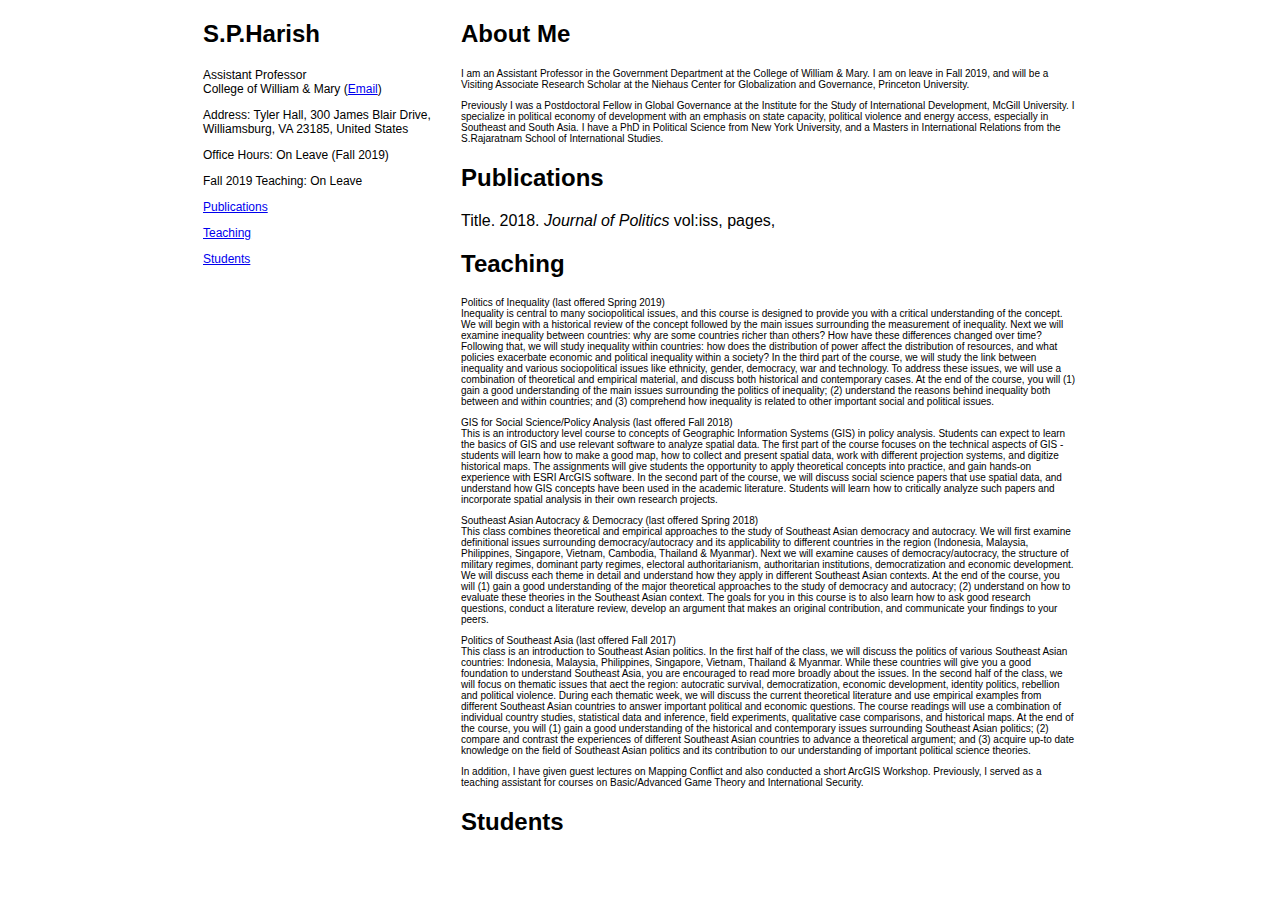
==== index.html @ 28e20491 "Update index.html" ====
<!DOCTYPE html> <html>
	<frameset cols="15%,20%,50%,15%">
	<frame noresize src="dummy1.html" frameborder="0">	
	<frame noresize src="toc.html" frameborder="0" name="toc"> 
	<frame noresize src="mainbody.html" frameborder="0" name="mainbody"> 
	<frame noresize src="dummy2.html" frameborder="0">
	</frameset> 
</html>
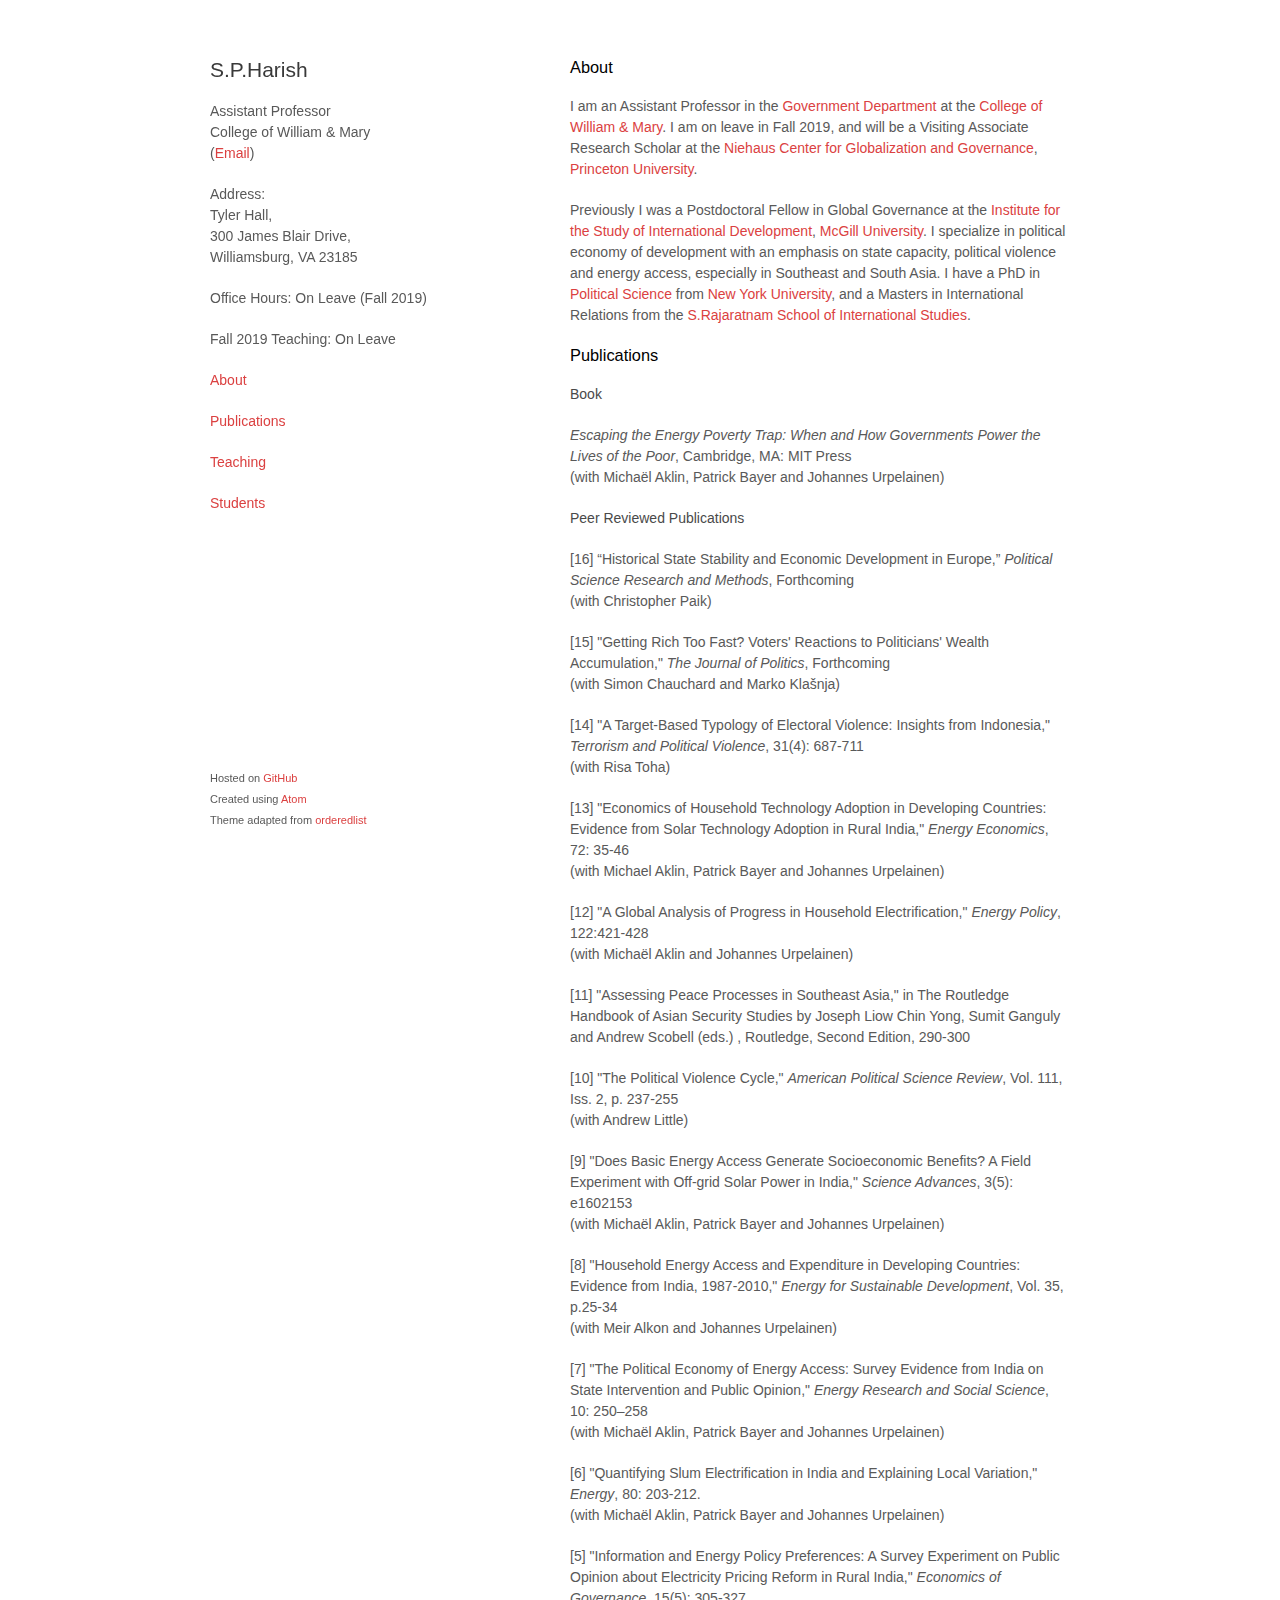
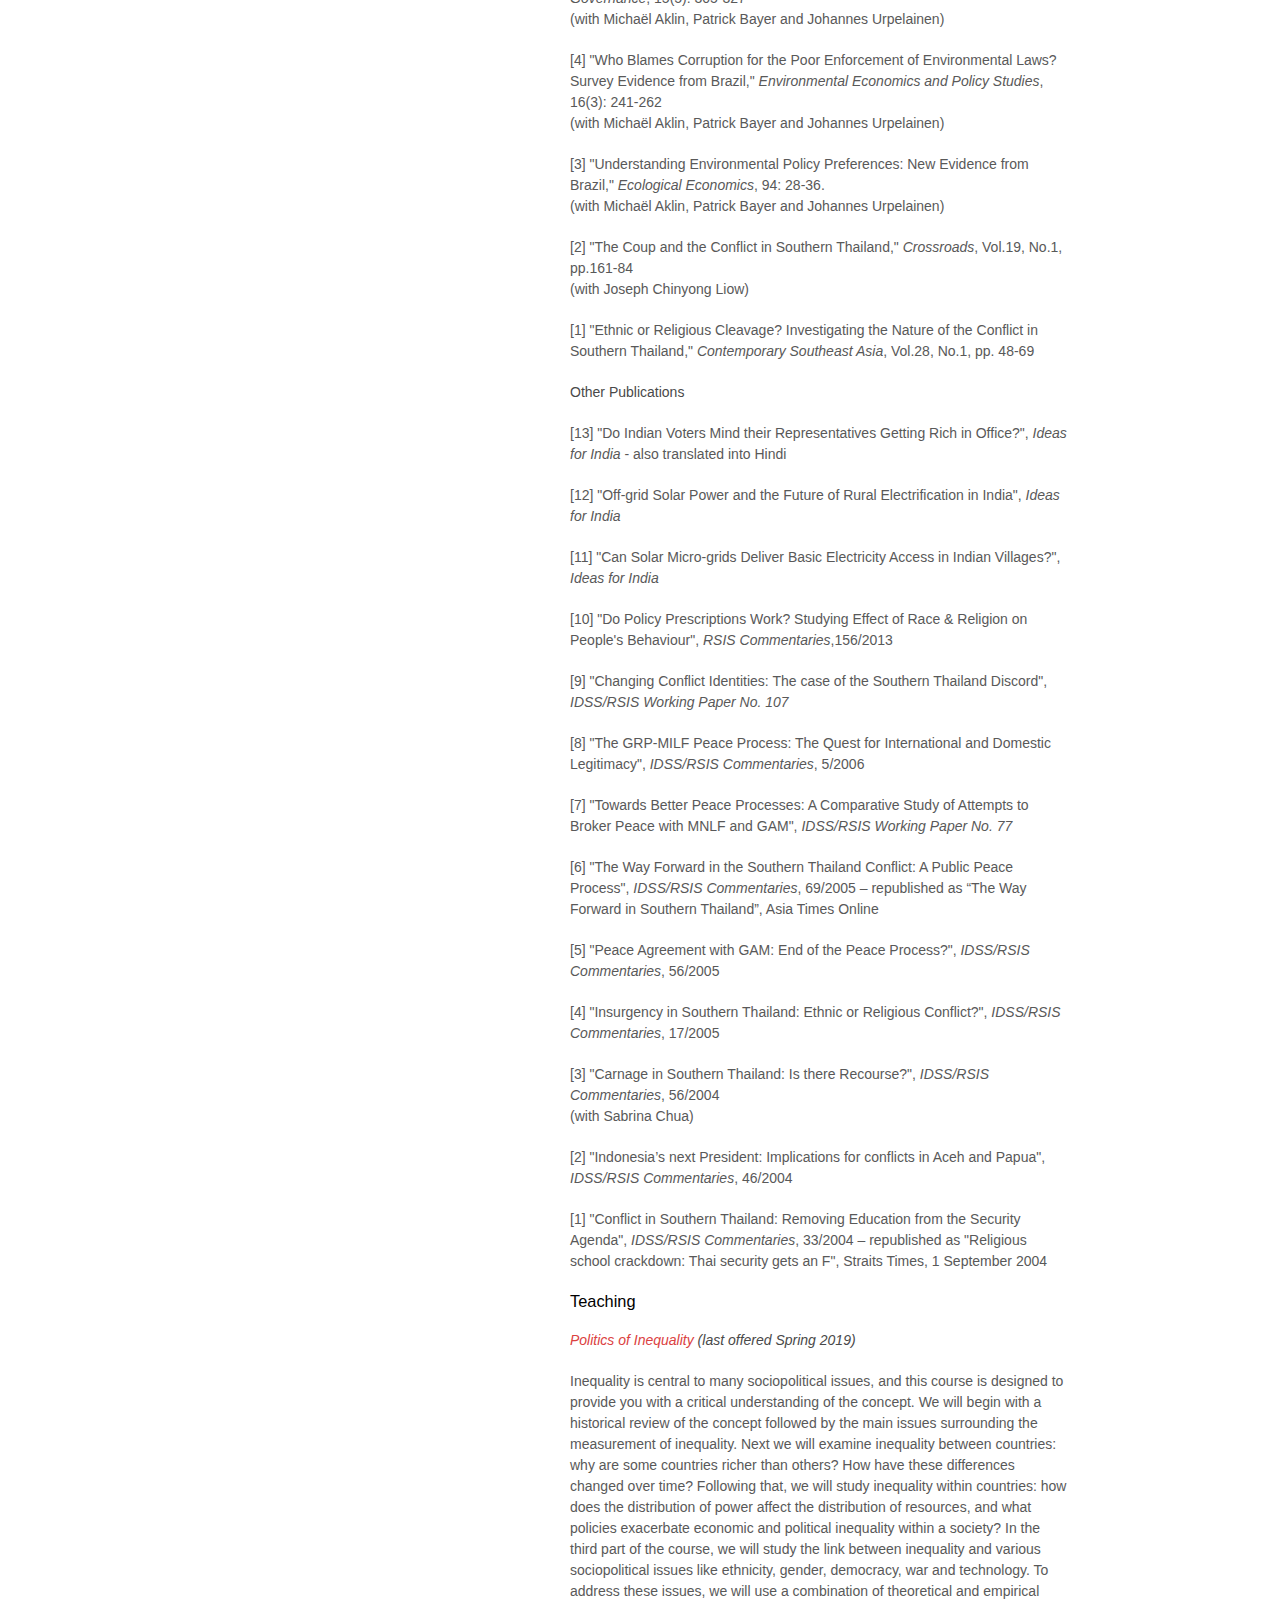
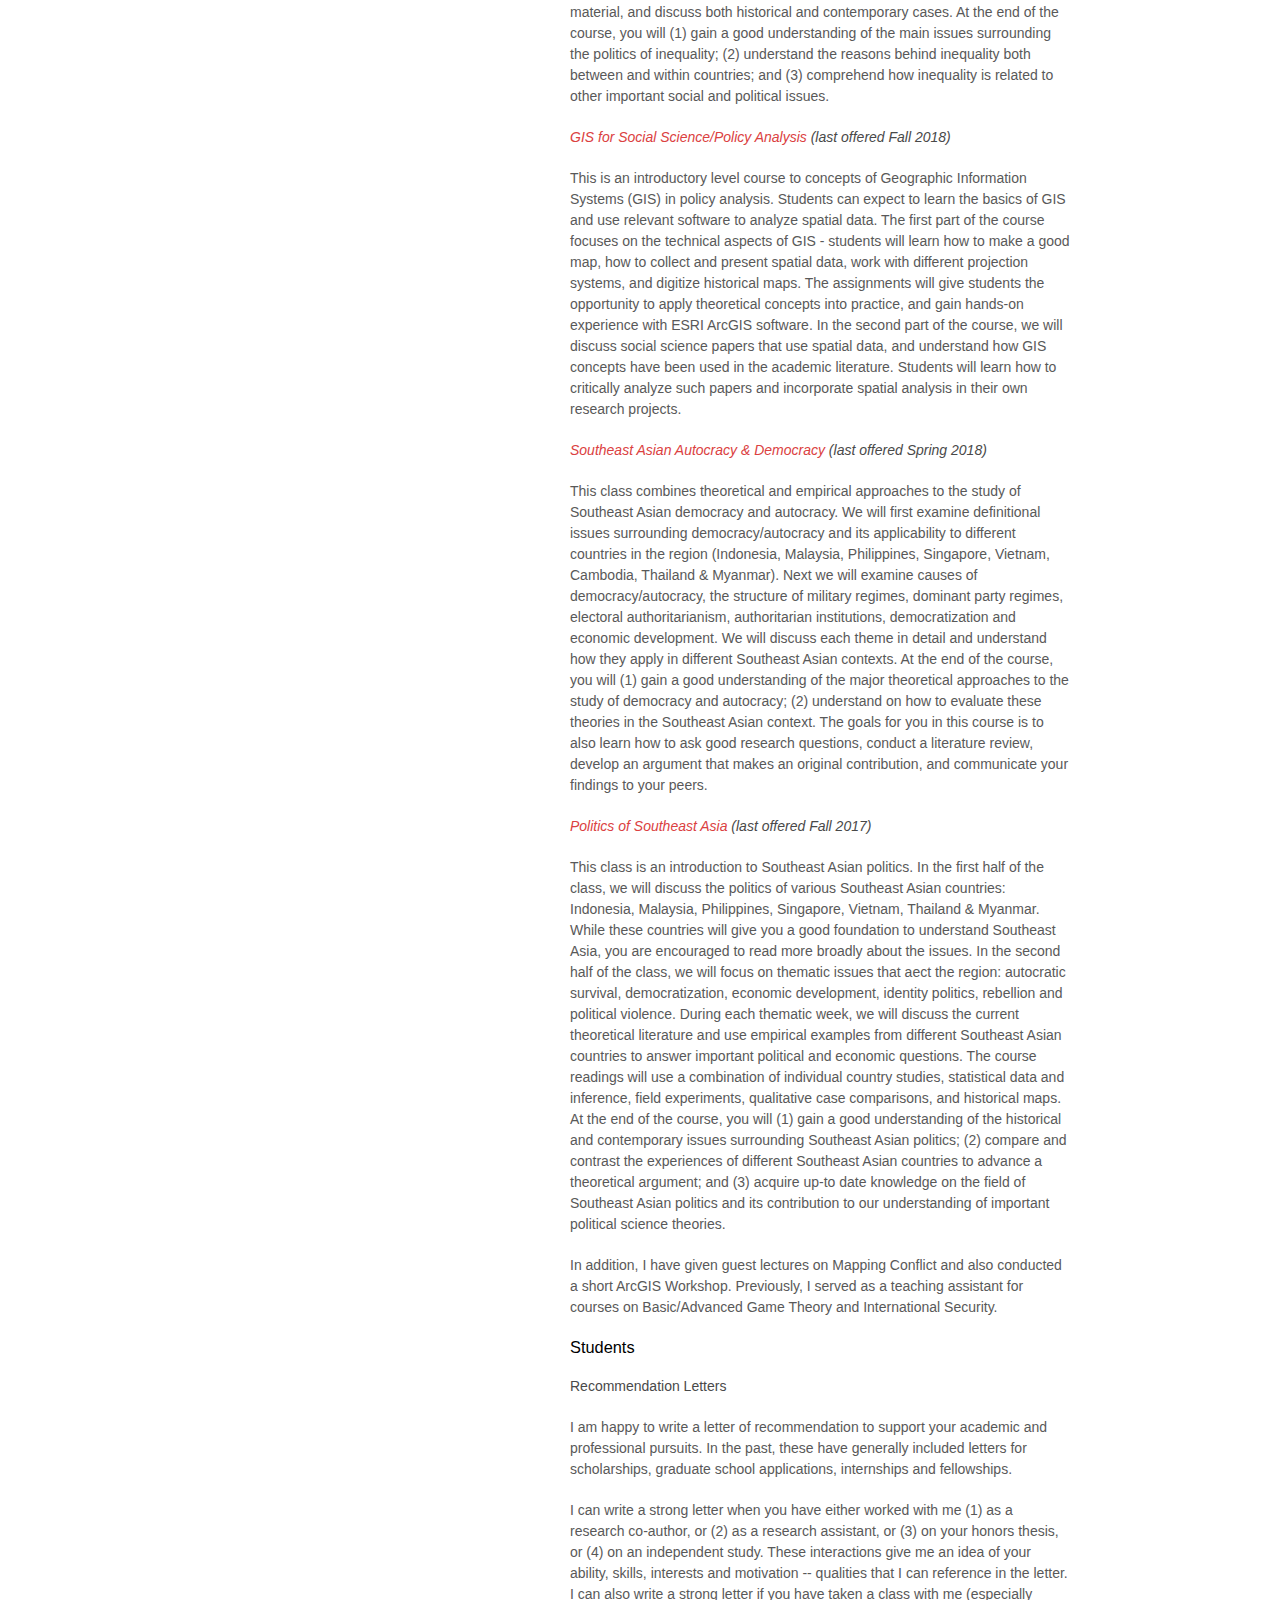
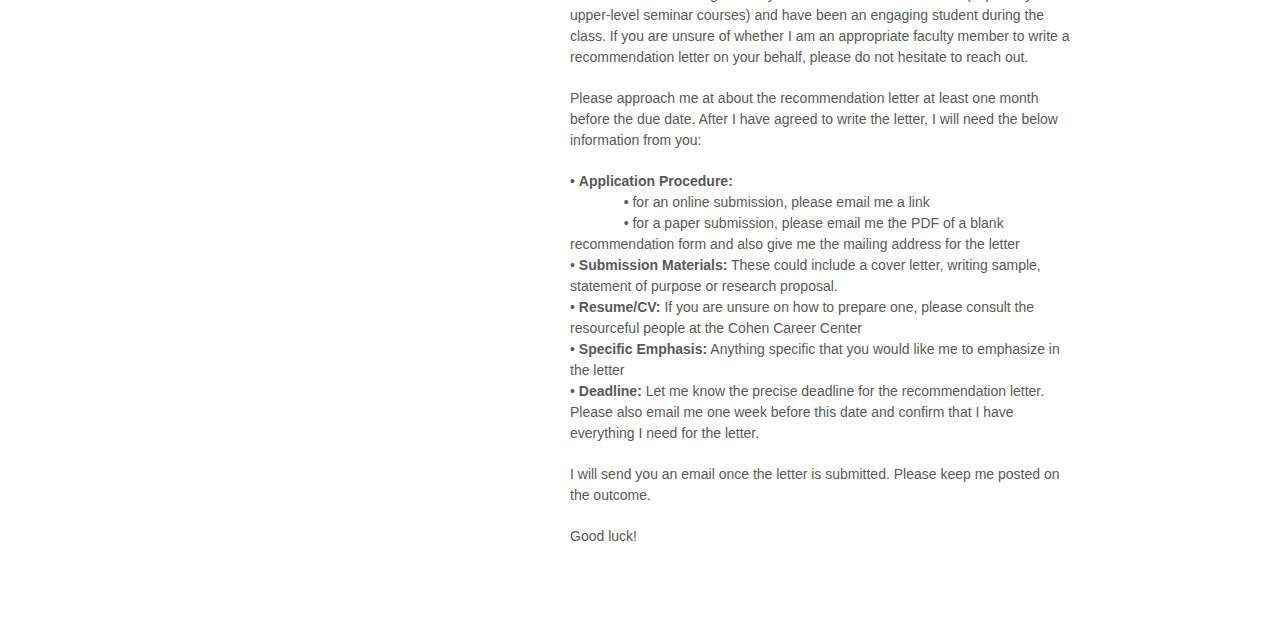
==== commit c20acfe2: "new theme" ====
--- a/index.html
+++ b/index.html
@@ -1,8 +1,272 @@
-<!DOCTYPE html> <html>
-	<frameset cols="15%,20%,50%,15%">
-	<frame noresize src="dummy1.html" frameborder="0">	
-	<frame noresize src="toc.html" frameborder="0" name="toc"> 
-	<frame noresize src="mainbody.html" frameborder="0" name="mainbody"> 
-	<frame noresize src="dummy2.html" frameborder="0">
-	</frameset> 
+<!DOCTYPE html>
+<html>
+
+<head>
+  <meta charset="utf-8">
+  <meta http-equiv="X-UA-Compatible" content="chrome=1">
+
+  <link rel="stylesheet" href="stylesheets/styles.css">
+  <link rel="stylesheet" href="stylesheets/pygment_trac.css">
+  <meta name="viewport" content="width=device-width">
+
+  <title>S.P.Harish | Assistant Professor, Government, College of William & Mary</title>
+
+<!-- Global site tag (gtag.js) - Google Analytics -->
+<script async src="https://www.googletagmanager.com/gtag/js?id=UA-66926853-2"></script>
+<script>
+  window.dataLayer = window.dataLayer || [];
+  function gtag(){dataLayer.push(arguments);}
+  gtag('js', new Date());
+
+  gtag('config', 'UA-66926853-2');
+</script>
+
+</head>
+
+<body>
+  <div class="wrapper">
+
+    <header>
+      <h2>S.P.Harish</h2>
+
+      <p>Assistant Professor <br>
+        College of William & Mary <br>
+        (<a href = "mailto:harishsp@gmail.com" class = "inline">Email</a>)
+      </p>
+
+      <p> Address: <br>
+      	Tyler Hall, <br>
+      	300 James Blair Drive, <br>
+      	Williamsburg, VA 23185 </p>
+      <p>Office Hours: On Leave (Fall 2019) </p>
+      <p> Fall 2019 Teaching: On Leave </p>
+
+      <p> <a href="#about"> About </a> </p>
+      <p> <a href="#pubs"> Publications</a> </p>
+      <p> <a href="#teaching"> Teaching</a> </p>
+      <p> <a href="#students"> Students</a> </p>
+
+    </header>
+
+
+  <section>
+    <h3><a id = "about" style="color:black">About</a></h3>
+
+    <p> I am an Assistant Professor in the <a href="https://www.wm.edu/as/government/index.php">Government Department</a> at the <a href="https://www.wm.edu/">College of William & Mary</a>. I am on leave in Fall 2019, and will be a Visiting Associate Research Scholar at the <a href="https://niehaus.princeton.edu/">Niehaus Center for Globalization and Governance</a>, <a href="https://www.princeton.edu/">Princeton University</a>.
+    </p>
+
+    <p> Previously I was a Postdoctoral Fellow in Global Governance at the <a href="https://www.mcgill.ca/isid/">Institute for the Study of International Development</a>, <a href="https://mcgill.ca/">McGill University</a>. I specialize in political economy of development with an emphasis on state capacity, political violence and energy access, especially in Southeast and South Asia. I have a PhD in <a href="http://as.nyu.edu/politics.html">Political Science</a> from <a href="http://www.nyu.edu/">New York University</a>, and a Masters in International Relations from the <a href="https://www.rsis.edu.sg/">S.Rajaratnam School of International Studies</a>.
+    </p>
+
+
+  <h3><a id = "pubs" style="color:black">Publications</a></h3>
+
+  <h4>Book</h4>
+
+  <p>
+  <i>Escaping the Energy Poverty Trap: When and How Governments Power the Lives of the Poor</i>, Cambridge, MA: MIT Press <br>
+  (with Michaël Aklin, Patrick Bayer and Johannes Urpelainen)
+  </p>
+
+  <h4>Peer Reviewed Publications</h4>
+
+  <p>
+  [16] “Historical State Stability and Economic Development in Europe,” <i>Political Science Research and Methods</i>, Forthcoming <br>
+  (with Christopher Paik)
+  </p>
+  <p>
+  [15] "Getting Rich Too Fast? Voters' Reactions to Politicians' Wealth Accumulation," <i>The Journal of Politics</i>, Forthcoming <br>
+  (with Simon Chauchard and Marko Klašnja)
+  </p>
+  <p>
+  [14] "A Target-Based Typology of Electoral Violence: Insights from Indonesia," <i>Terrorism and Political Violence</i>, 31(4): 687-711 <br>
+  (with Risa Toha)
+  </p>
+  <p>
+  [13] "Economics of Household Technology Adoption in Developing Countries: Evidence from Solar Technology Adoption in Rural India," <i>Energy Economics</i>, 72: 35-46 <br>
+  (with Michael Aklin, Patrick Bayer and Johannes Urpelainen)
+  </p>
+  <p>
+  [12] "A Global Analysis of Progress in Household Electrification," <i>Energy Policy</i>, 122:421-428 <br>
+  (with Michaël Aklin and Johannes Urpelainen)
+  </p>
+  <p>
+  [11] "Assessing Peace Processes in Southeast Asia," in The Routledge Handbook of Asian Security Studies by Joseph Liow Chin Yong, Sumit Ganguly and Andrew Scobell (eds.) , Routledge, Second Edition, 290-300
+  </p>
+  <p>
+  [10] "The Political Violence Cycle," <i>American Political Science Review</i>, Vol. 111, Iss. 2, p. 237-255 <br>
+  (with Andrew Little)
+  </p>
+  <p>
+  [9] "Does Basic Energy Access Generate Socioeconomic Benefits? A Field Experiment with Off-grid Solar Power in India," <i>Science Advances</i>, 3(5): e1602153 <br>
+  (with Michaël Aklin, Patrick Bayer and Johannes Urpelainen)
+  </p>
+  <p>
+  [8] "Household Energy Access and Expenditure in Developing Countries: Evidence from India, 1987-2010," <i>Energy for Sustainable Development</i>, Vol. 35,  p.25-34 <br>
+  (with Meir Alkon and Johannes Urpelainen)
+  </p>
+  <p>
+  [7] "The Political Economy of Energy Access: Survey Evidence from India on State Intervention and Public Opinion," <i>Energy Research and Social Science</i>, 10: 250–258 <br>
+  (with Michaël Aklin, Patrick Bayer and Johannes Urpelainen)
+  </p>
+  <p>
+  [6] "Quantifying Slum Electrification in India and Explaining Local Variation," <i>Energy</i>, 80: 203-212. <br>
+  (with Michaël Aklin, Patrick Bayer and Johannes Urpelainen)
+  </p>
+  <p>
+  [5] "Information and Energy Policy Preferences: A Survey Experiment on Public Opinion about Electricity Pricing Reform in Rural India," <i>Economics of Governance</i>, 15(5): 305-327 <br>
+  (with Michaël Aklin, Patrick Bayer and Johannes Urpelainen)
+  </p>
+  <p>
+  [4] "Who Blames Corruption for the Poor Enforcement of Environmental Laws? Survey Evidence from Brazil," <i>Environmental Economics and Policy Studies</i>, 16(3): 241-262 <br>
+  (with Michaël Aklin, Patrick Bayer and Johannes Urpelainen)
+  </p>
+  <p>
+  [3] "Understanding Environmental Policy Preferences: New Evidence from Brazil," <i>Ecological Economics</i>, 94: 28-36. <br>
+  (with Michaël Aklin, Patrick Bayer and Johannes Urpelainen)
+  </p>
+  <p>
+  [2] "The Coup and the Conflict in Southern Thailand," <i>Crossroads</i>, Vol.19, No.1, pp.161-84 <br>
+  (with Joseph Chinyong Liow)
+  </p>
+  <p>
+  [1] "Ethnic or Religious Cleavage? Investigating the Nature of the Conflict in Southern Thailand," <i>Contemporary Southeast Asia</i>, Vol.28, No.1, pp. 48-69
+  </p>
+
+  <h4>Other Publications</h4>
+  <p>
+  [13] "Do Indian Voters Mind their Representatives Getting Rich in Office?", <i>Ideas for India</i> - also translated into Hindi
+  </p>
+  <p>
+  [12] "Off-grid Solar Power and the Future of Rural Electrification in India", <i>Ideas for India</i>
+  </p>
+  <p>
+  [11] "Can Solar Micro-grids Deliver Basic Electricity Access in Indian Villages?", <i>Ideas for India</i>
+  </p>
+  <p>
+  [10] "Do Policy Prescriptions Work? Studying Effect of Race & Religion on People's Behaviour", <i>RSIS Commentaries</i>,156/2013
+  </p>
+  <p>
+  [9] "Changing Conflict Identities: The case of the Southern Thailand Discord", <i>IDSS/RSIS Working Paper No. 107</i>
+  </p>
+  <p>
+  [8] "The GRP-MILF Peace Process: The Quest for International and Domestic Legitimacy", <i>IDSS/RSIS Commentaries</i>, 5/2006
+  </p>
+  <p>
+  [7] "Towards Better Peace Processes: A Comparative Study of Attempts to Broker Peace with MNLF and GAM", <i>IDSS/RSIS Working Paper No. 77</i>
+  </p>
+  <p>
+  [6] "The Way Forward in the Southern Thailand Conflict: A Public Peace Process", <i>IDSS/RSIS Commentaries</i>, 69/2005 – republished as “The Way Forward in Southern Thailand”, Asia Times Online
+  </p>
+  <p>
+  [5] "Peace Agreement with GAM: End of the Peace Process?", <i>IDSS/RSIS Commentaries</i>, 56/2005
+  </p>
+  <p>
+  [4] "Insurgency in Southern Thailand: Ethnic or Religious Conflict?", <i>IDSS/RSIS Commentaries</i>, 17/2005
+  </p>
+  <p>
+  [3] "Carnage in Southern Thailand: Is there Recourse?", <i>IDSS/RSIS Commentaries</i>, 56/2004 <br>
+  (with Sabrina Chua)
+  </p>
+  <p>
+  [2] "Indonesia’s next President: Implications for conflicts in Aceh and Papua", <i>IDSS/RSIS Commentaries</i>, 46/2004
+  </p>
+  <p>
+  [1] "Conflict in Southern Thailand: Removing Education from the Security Agenda", <i>IDSS/RSIS Commentaries</i>, 33/2004 – republished as "Religious school crackdown: Thai security gets an F", Straits Times, 1 September 2004
+  </p>
+
+
+
+  <h3><a id = "teaching" style="color:black">Teaching</a></h3>
+
+
+  <h4>
+  <a href="syllabus/PoliticsofInequality_Spring2019Syllabus.pdf"><i>Politics of Inequality</a> (last offered Spring 2019)</i>
+  </h4>
+  <p>
+  Inequality is central to many sociopolitical issues, and this course is designed to provide you with a critical understanding of the concept. We will begin with a historical review of the concept followed by the main issues surrounding the measurement of inequality. Next we will examine inequality between countries: why are some countries richer than others? How have these differences changed over time? Following that, we will study inequality within countries: how does the distribution of power affect the distribution of resources, and what policies exacerbate economic and political inequality within a society? In the third part of the course, we will study the link between inequality and various sociopolitical issues like ethnicity, gender, democracy, war and technology. To address these issues, we will use a combination of theoretical and empirical material, and discuss both historical and contemporary cases. At the end of the course, you will (1) gain a good understanding of the main issues surrounding the politics of inequality; (2) understand the reasons behind inequality both between and within countries; and (3) comprehend how inequality is related to other important social and political issues.
+  </p>
+
+  <h4>
+  <a href = "syllabus/GISforSocialScience_Fall2018Syllabus.pdf"><i>GIS for Social Science/Policy Analysis</a> (last offered Fall 2018)</i>
+  </h4>
+  <p>
+  This is an introductory level course to concepts of Geographic Information Systems (GIS) in policy analysis. Students can expect to learn the basics of GIS and use relevant software to analyze spatial data. The first part of the course focuses on the technical aspects of GIS - students will learn how to make a good map, how to collect and present spatial data, work with different projection systems, and digitize historical maps. The assignments will give students the opportunity to apply theoretical concepts into practice, and gain hands-on experience with ESRI ArcGIS software. In the second part of the course, we will discuss social science papers that use spatial data, and understand how GIS concepts have been used in the academic literature. Students will learn how to critically analyze such papers and incorporate spatial analysis in their own research projects.
+  </p>
+
+  <h4>
+  <a href ="syllabus/SEAsianDemocracy_Spring2018Syllabus.pdf"><i>Southeast Asian Autocracy & Democracy</a> (last offered Spring 2018)</i>
+  </h4>
+  <p>
+  This class combines theoretical and empirical approaches to the study of Southeast Asian democracy and autocracy. We will first examine definitional issues surrounding democracy/autocracy and its applicability to different countries in the region (Indonesia, Malaysia, Philippines, Singapore, Vietnam, Cambodia, Thailand & Myanmar). Next we will examine causes of democracy/autocracy, the structure of military regimes, dominant party regimes, electoral authoritarianism, authoritarian institutions, democratization and economic development. We will discuss each theme in detail and understand how they apply in different Southeast Asian contexts. At the end of the course, you will (1) gain a good understanding of the major theoretical approaches to the study of democracy and autocracy; (2) understand on how to evaluate these theories in the Southeast Asian context. The goals for you in this course is to also learn how to ask good research questions, conduct a literature review, develop an argument that makes an original contribution, and communicate your findings to your peers.
+  </p>
+
+  <h4>
+  <a href ="syllabus/PoliticsOfSoutheastAsia_Fall2017Syllabus.pdf"><i>Politics of Southeast Asia</a> (last offered Fall 2017)</i>
+  </h4>
+  <p>
+  This class is an introduction to Southeast Asian politics. In the first half of the class, we will discuss the politics of various Southeast Asian countries: Indonesia, Malaysia, Philippines, Singapore, Vietnam, Thailand & Myanmar. While these countries will give you a good foundation to understand Southeast Asia, you are encouraged to read more broadly about the issues. In the second half of the class, we will focus on thematic issues that aect the region: autocratic survival, democratization, economic development, identity politics, rebellion and political violence. During each thematic week, we will discuss the current theoretical literature and use empirical examples from different Southeast Asian countries to answer important political and economic questions. The course readings will use a combination of individual country studies, statistical data and inference, field experiments, qualitative case comparisons, and historical maps. At the end of the course, you will (1) gain a good understanding of the historical and contemporary issues surrounding Southeast Asian politics; (2) compare and contrast the experiences of different Southeast Asian countries to advance a theoretical argument; and (3) acquire up-to date knowledge on the field of Southeast Asian politics and its contribution to our understanding of important political science theories.
+  </p>
+
+  <p>
+  In addition, I have given guest lectures on Mapping Conflict and also conducted a short ArcGIS Workshop. Previously, I served as a teaching assistant for courses on Basic/Advanced Game Theory and International Security.
+  </p>
+
+
+  <h3><a id = "students" style="color:black">Students</a></h3>
+
+  <h4>Recommendation Letters</h4>
+
+  <p>
+  I am happy to write a letter of recommendation to support your academic and professional pursuits. In the past, these have generally included letters for scholarships, graduate school applications, internships and fellowships.
+  </p>
+
+  <p>
+  I can write a strong letter when you have either worked with me (1) as a research co-author, or (2) as a research assistant, or (3) on your honors thesis, or (4) on an independent study. These interactions give me an idea of your ability, skills, interests and motivation -- qualities that I can reference in the letter. I can also write a strong letter if you have taken a class with me (especially upper-level seminar courses) and have been an engaging student during the class. If you are unsure of whether I am an appropriate faculty member to write a recommendation letter on your behalf, please do not hesitate to reach out.
+  </p>
+
+  <p>
+  Please approach me at about the recommendation letter at least one month before the due date. After I have agreed to write the letter, I will need the below information from you:
+  </p>
+
+  <p>
+  &bull; <b>Application Procedure:</b> <br />
+  &emsp; &emsp; &emsp; &bull; for an online submission, please email me a link <br />
+  &emsp; &emsp; &emsp; &bull; for a paper submission, please email me the PDF of a blank recommendation form and also give me the mailing address for the letter <br />
+
+  &bull; <b>Submission Materials:</b> These could include a cover letter, writing sample, statement of purpose or research proposal.<br />
+
+  &bull; <b>Resume/CV:</b> If you are unsure on how to prepare one, please consult the resourceful people at the Cohen Career Center<br />
+
+  &bull; <b>Specific Emphasis:</b> Anything specific that you would like me to emphasize in the letter<br />
+
+  &bull; <b>Deadline:</b> Let me know the precise deadline for the recommendation letter. Please also email me one week before this date and confirm that I have everything I need for the letter.<br />
+  </p>
+
+  <p>
+  I will send you an email once the letter is submitted. Please keep me posted on the outcome.
+  </p>
+  <p>
+  Good luck!
+  </p>
+
+  </section>
+
+  </section>
+    <footer>
+      <p>
+      <small>
+      Hosted on <a href ="https://github.com/">GitHub</a> <br>
+      Created using <a href="https://atom.io/">Atom</a> <br>
+      Theme adapted from <a href="https://github.com/orderedlist">orderedlist</a>
+    </small>
+    </p>
+    </footer>
+  </div>
+  <script src="javascripts/scale.fix.js"></script>
+</body>
 </html>
+
+
+
+</html>
--- a/stylesheets/styles.css
+++ b/stylesheets/styles.css
@@ -0,0 +1,270 @@
+body {
+  background-color: #fff;
+  padding:50px;
+  font: 14px/1.5 -apple-system, BlinkMacSystemFont, "Segoe UI", Roboto, Oxygen, Ubuntu, Cantarell, "Fira Sans", "Droid Sans", "Helvetica Neue", Arial, sans-serif, "Apple Color Emoji", "Segoe UI Emoji", "Segoe UI Symbol";
+  color:#595959;
+  font-weight:400;
+}
+
+h1, h2, h3, h4, h5, h6 {
+  color:#222;
+  margin:0 0 20px;
+}
+
+p, ul, ol, table, pre, dl {
+  margin:0 0 20px;
+}
+
+h1, h2, h3 {
+  line-height:1.1;
+}
+
+h1 {
+  font-size:28px;
+  font-weight: 500;
+}
+
+h2 {
+  color:#393939;
+  font-weight: 500;
+}
+
+h3, h4, h5, h6 {
+  color:#494949;
+  font-weight: 500;
+}
+
+a {
+  color:#DB4141;
+  text-decoration:none;
+}
+
+a:hover {
+  color:#069;
+}
+
+a small {
+  font-size:11px;
+  color:#777;
+  margin-top:-0.3em;
+  display:block;
+}
+
+a:hover small {
+  color:#777;
+}
+
+.wrapper {
+  width:860px;
+  margin:0 auto;
+}
+
+blockquote {
+  border-left:1px solid #e5e5e5;
+  margin:0;
+  padding:0 0 0 20px;
+  font-style:italic;
+}
+
+code, pre {
+  font-family:Monaco, Bitstream Vera Sans Mono, Lucida Console, Terminal, Consolas, Liberation Mono, DejaVu Sans Mono, Courier New, monospace;
+  color:#333;
+}
+
+pre {
+  padding:8px 15px;
+  background: #f8f8f8;
+  border-radius:5px;
+  border:1px solid #e5e5e5;
+  overflow-x: auto;
+}
+
+table {
+  width:100%;
+  border-collapse:collapse;
+}
+
+th, td {
+  text-align:left;
+  padding:5px 10px;
+  border-bottom:1px solid #e5e5e5;
+}
+
+dt {
+  color:#444;
+  font-weight:500;
+}
+
+th {
+  color:#444;
+}
+
+img {
+  max-width:100%;
+}
+
+header {
+  width:270px;
+  float:left;
+  position:fixed;
+  -webkit-font-smoothing:subpixel-antialiased;
+}
+
+header ul {
+  list-style:none;
+  height:40px;
+  padding:0;
+  background: #f4f4f4;
+  border-radius:5px;
+  border:1px solid #e0e0e0;
+  width:270px;
+}
+
+header li {
+  width:89px;
+  float:left;
+  border-right:1px solid #e0e0e0;
+  height:40px;
+}
+
+header li:first-child a {
+  border-radius:5px 0 0 5px;
+}
+
+header li:last-child a {
+  border-radius:0 5px 5px 0;
+}
+
+header ul a {
+  line-height:1;
+  font-size:11px;
+  color:#999;
+  display:block;
+  text-align:center;
+  padding-top:6px;
+  height:34px;
+}
+
+header ul a:hover {
+  color:#999;
+}
+
+header ul a:active {
+  background-color:#f0f0f0;
+}
+
+strong {
+  color:#222;
+  font-weight:500;
+}
+
+header ul li + li + li {
+  border-right:none;
+  width:89px;
+}
+
+header ul a strong {
+  font-size:14px;
+  display:block;
+  color:#222;
+}
+
+section {
+  width:500px;
+  float:right;
+  padding-bottom:50px;
+}
+
+small {
+  font-size:11px;
+}
+
+hr {
+  border:0;
+  background:#e5e5e5;
+  height:1px;
+  margin:0 0 20px;
+}
+
+footer {
+  width:270px;
+  float:left;
+  position:fixed;
+  bottom:50px;
+  -webkit-font-smoothing:subpixel-antialiased;
+}
+
+@media print, screen and (max-width: 960px) {
+
+  div.wrapper {
+    width:auto;
+    margin:0;
+  }
+
+  header, section, footer {
+    float:none;
+    position:static;
+    width:auto;
+  }
+
+  header {
+    padding-right:320px;
+  }
+
+  section {
+    border:1px solid #e5e5e5;
+    border-width:1px 0;
+    padding:20px 0;
+    margin:0 0 20px;
+  }
+
+  header a small {
+    display:inline;
+  }
+
+  header ul {
+    position:absolute;
+    right:50px;
+    top:52px;
+  }
+}
+
+@media print, screen and (max-width: 720px) {
+  body {
+    word-wrap:break-word;
+  }
+
+  header {
+    padding:0;
+  }
+
+  header ul, header p.view {
+    position:static;
+  }
+
+  pre, code {
+    word-wrap:normal;
+  }
+}
+
+@media print, screen and (max-width: 480px) {
+  body {
+    padding:15px;
+  }
+
+  header ul {
+    width:99%;
+  }
+
+  header li, header ul li + li + li {
+    width:33%;
+  }
+}
+
+@media print {
+  body {
+    padding:0.4in;
+    font-size:12pt;
+    color:#444;
+  }
+}
--- a/stylesheets/pygment_trac.css
+++ b/stylesheets/pygment_trac.css
@@ -0,0 +1,69 @@
+.highlight  { background: #ffffff; }
+.highlight .c { color: #999988; font-style: italic } /* Comment */
+.highlight .err { color: #a61717; background-color: #e3d2d2 } /* Error */
+.highlight .k { font-weight: bold } /* Keyword */
+.highlight .o { font-weight: bold } /* Operator */
+.highlight .cm { color: #999988; font-style: italic } /* Comment.Multiline */
+.highlight .cp { color: #999999; font-weight: bold } /* Comment.Preproc */
+.highlight .c1 { color: #999988; font-style: italic } /* Comment.Single */
+.highlight .cs { color: #999999; font-weight: bold; font-style: italic } /* Comment.Special */
+.highlight .gd { color: #000000; background-color: #ffdddd } /* Generic.Deleted */
+.highlight .gd .x { color: #000000; background-color: #ffaaaa } /* Generic.Deleted.Specific */
+.highlight .ge { font-style: italic } /* Generic.Emph */
+.highlight .gr { color: #aa0000 } /* Generic.Error */
+.highlight .gh { color: #999999 } /* Generic.Heading */
+.highlight .gi { color: #000000; background-color: #ddffdd } /* Generic.Inserted */
+.highlight .gi .x { color: #000000; background-color: #aaffaa } /* Generic.Inserted.Specific */
+.highlight .go { color: #888888 } /* Generic.Output */
+.highlight .gp { color: #555555 } /* Generic.Prompt */
+.highlight .gs { font-weight: bold } /* Generic.Strong */
+.highlight .gu { color: #800080; font-weight: bold; } /* Generic.Subheading */
+.highlight .gt { color: #aa0000 } /* Generic.Traceback */
+.highlight .kc { font-weight: bold } /* Keyword.Constant */
+.highlight .kd { font-weight: bold } /* Keyword.Declaration */
+.highlight .kn { font-weight: bold } /* Keyword.Namespace */
+.highlight .kp { font-weight: bold } /* Keyword.Pseudo */
+.highlight .kr { font-weight: bold } /* Keyword.Reserved */
+.highlight .kt { color: #445588; font-weight: bold } /* Keyword.Type */
+.highlight .m { color: #009999 } /* Literal.Number */
+.highlight .s { color: #d14 } /* Literal.String */
+.highlight .na { color: #008080 } /* Name.Attribute */
+.highlight .nb { color: #0086B3 } /* Name.Builtin */
+.highlight .nc { color: #445588; font-weight: bold } /* Name.Class */
+.highlight .no { color: #008080 } /* Name.Constant */
+.highlight .ni { color: #800080 } /* Name.Entity */
+.highlight .ne { color: #990000; font-weight: bold } /* Name.Exception */
+.highlight .nf { color: #990000; font-weight: bold } /* Name.Function */
+.highlight .nn { color: #555555 } /* Name.Namespace */
+.highlight .nt { color: #000080 } /* Name.Tag */
+.highlight .nv { color: #008080 } /* Name.Variable */
+.highlight .ow { font-weight: bold } /* Operator.Word */
+.highlight .w { color: #bbbbbb } /* Text.Whitespace */
+.highlight .mf { color: #009999 } /* Literal.Number.Float */
+.highlight .mh { color: #009999 } /* Literal.Number.Hex */
+.highlight .mi { color: #009999 } /* Literal.Number.Integer */
+.highlight .mo { color: #009999 } /* Literal.Number.Oct */
+.highlight .sb { color: #d14 } /* Literal.String.Backtick */
+.highlight .sc { color: #d14 } /* Literal.String.Char */
+.highlight .sd { color: #d14 } /* Literal.String.Doc */
+.highlight .s2 { color: #d14 } /* Literal.String.Double */
+.highlight .se { color: #d14 } /* Literal.String.Escape */
+.highlight .sh { color: #d14 } /* Literal.String.Heredoc */
+.highlight .si { color: #d14 } /* Literal.String.Interpol */
+.highlight .sx { color: #d14 } /* Literal.String.Other */
+.highlight .sr { color: #009926 } /* Literal.String.Regex */
+.highlight .s1 { color: #d14 } /* Literal.String.Single */
+.highlight .ss { color: #990073 } /* Literal.String.Symbol */
+.highlight .bp { color: #999999 } /* Name.Builtin.Pseudo */
+.highlight .vc { color: #008080 } /* Name.Variable.Class */
+.highlight .vg { color: #008080 } /* Name.Variable.Global */
+.highlight .vi { color: #008080 } /* Name.Variable.Instance */
+.highlight .il { color: #009999 } /* Literal.Number.Integer.Long */
+
+.type-csharp .highlight .k { color: #0000FF }
+.type-csharp .highlight .kt { color: #0000FF }
+.type-csharp .highlight .nf { color: #000000; font-weight: normal }
+.type-csharp .highlight .nc { color: #2B91AF }
+.type-csharp .highlight .nn { color: #000000 }
+.type-csharp .highlight .s { color: #A31515 }
+.type-csharp .highlight .sc { color: #A31515 }
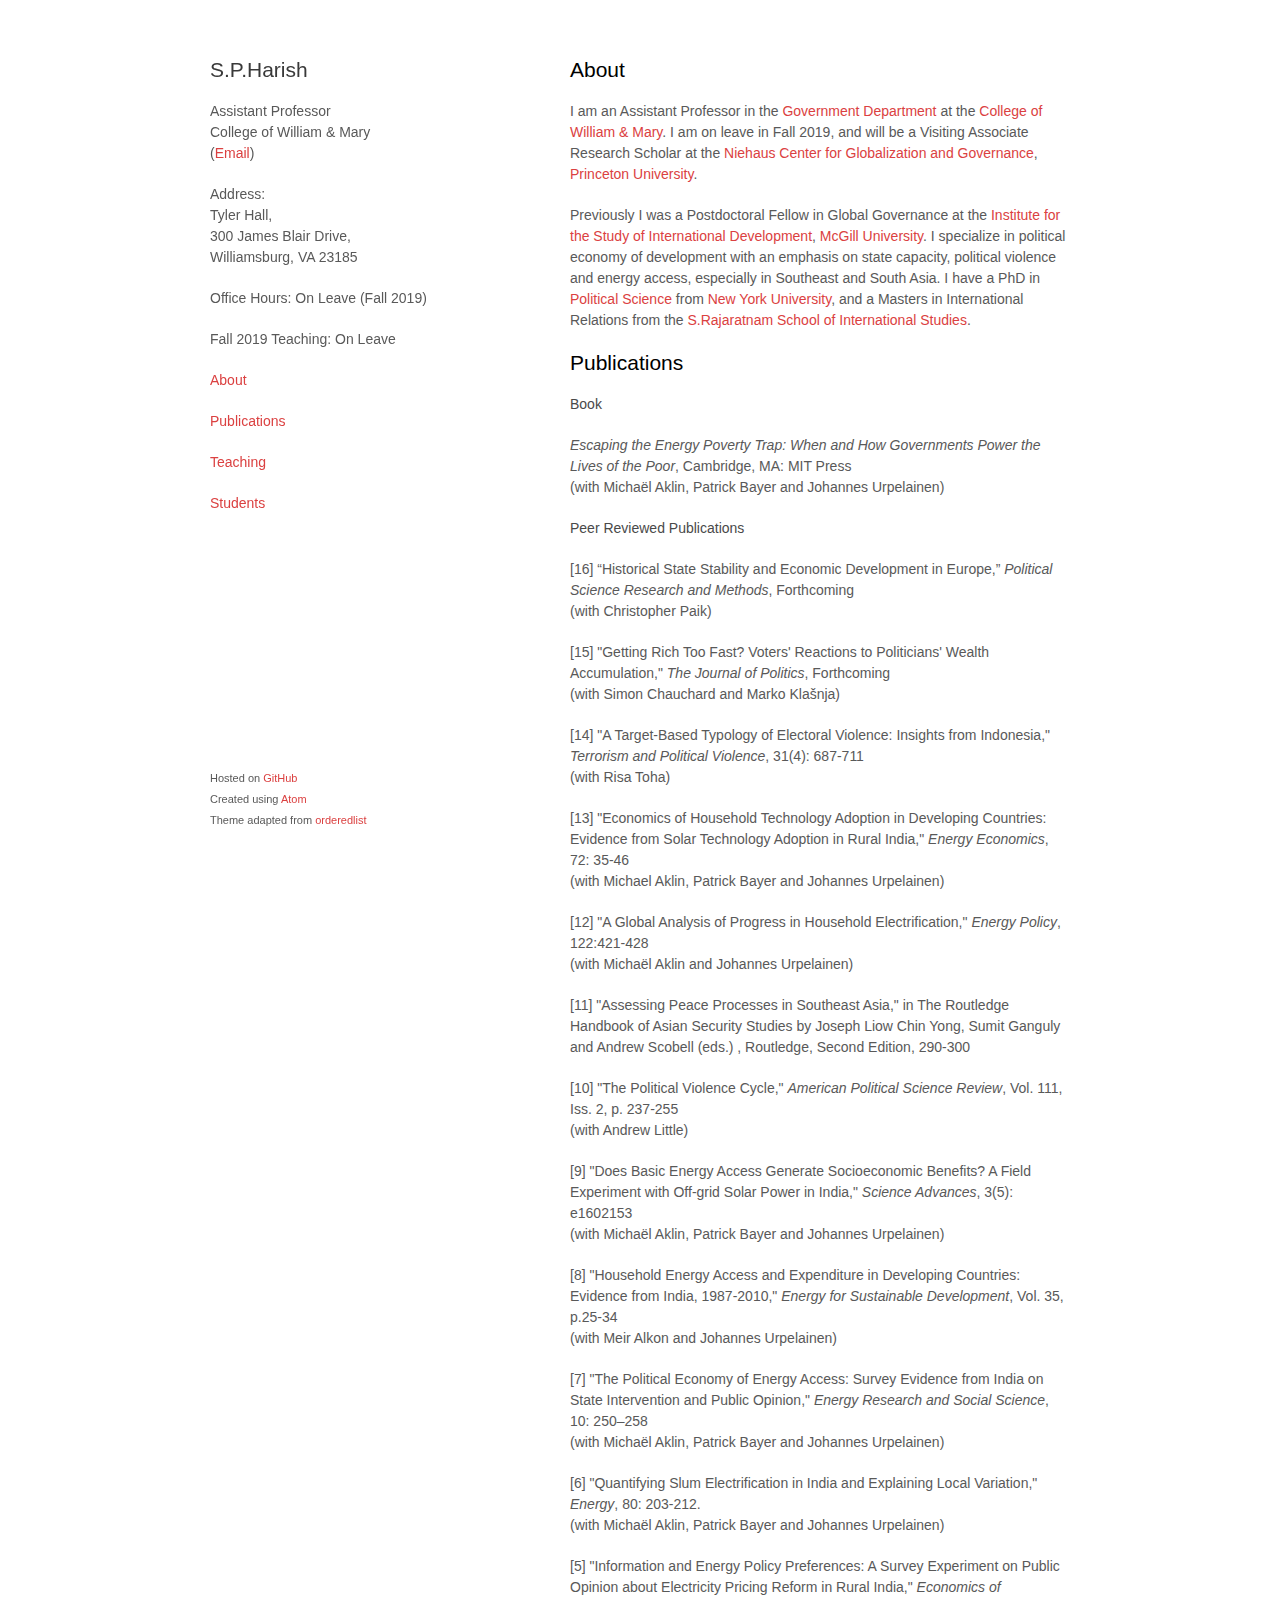
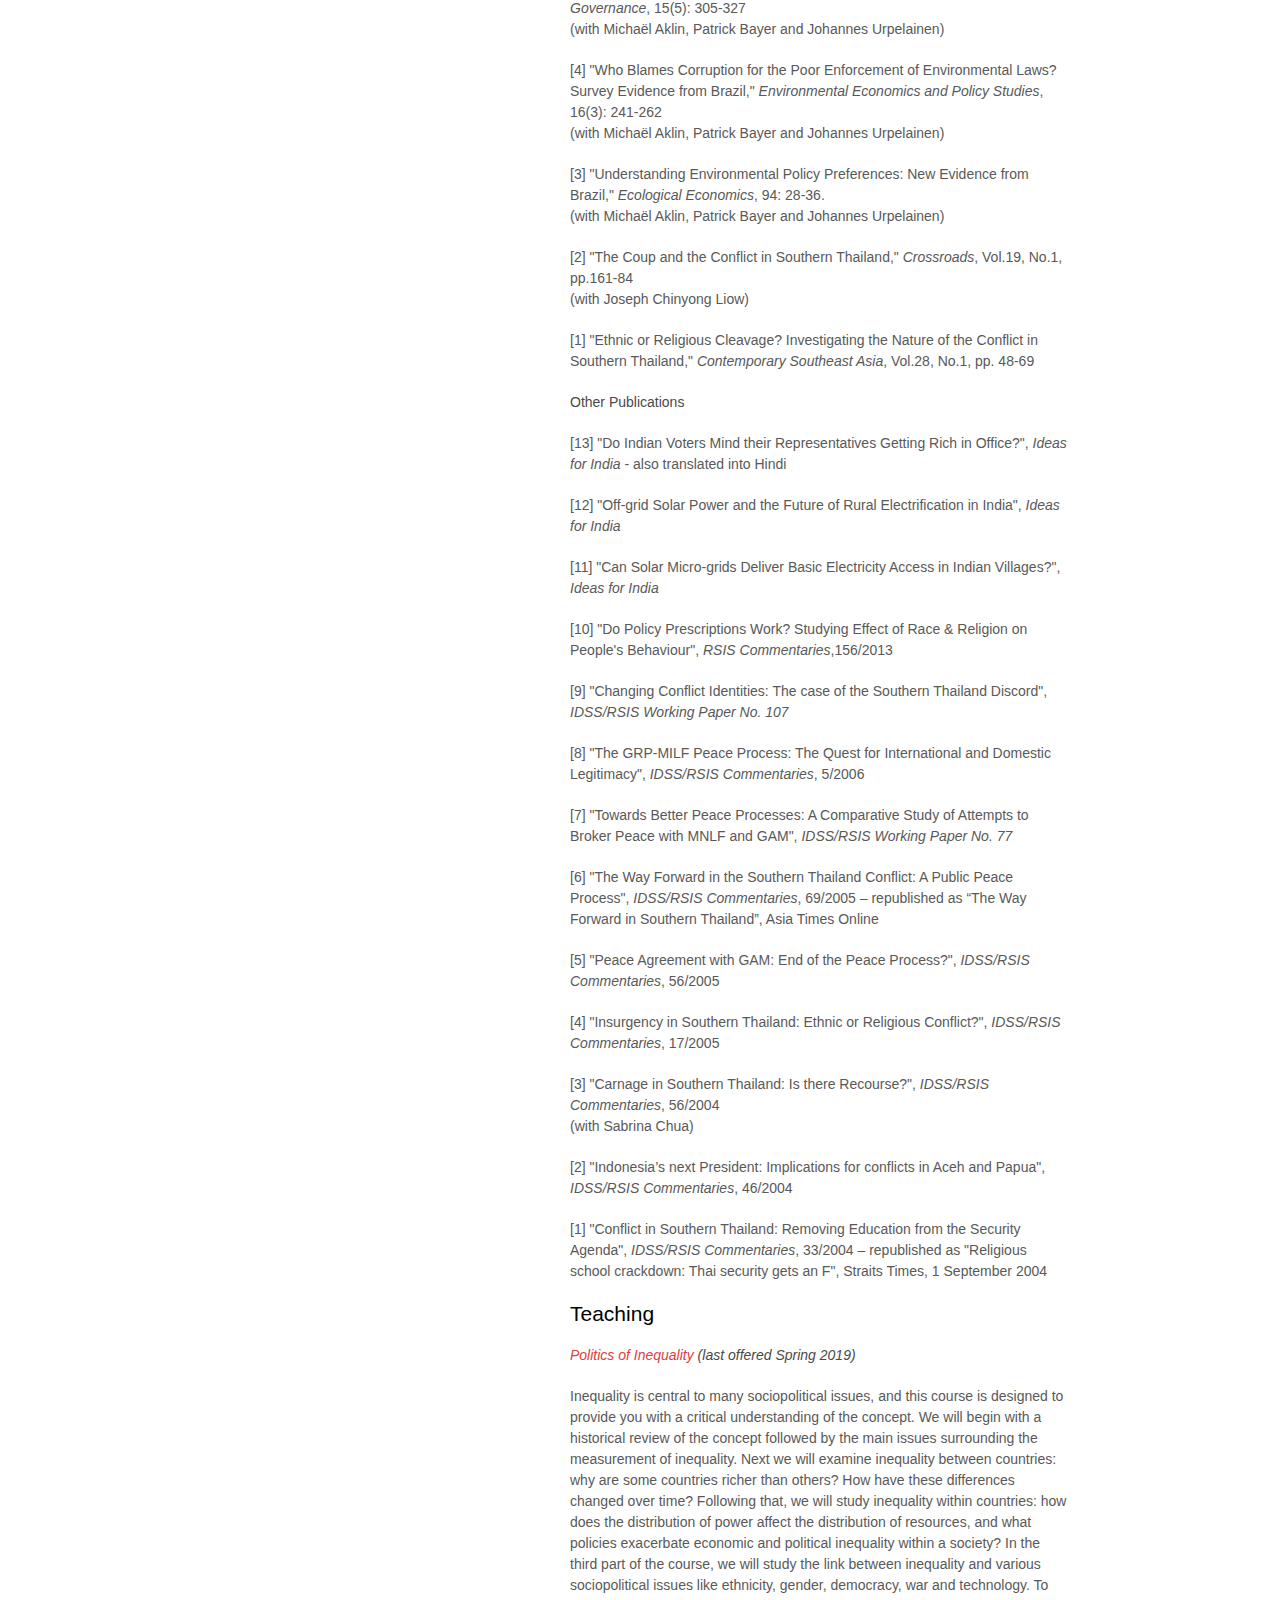
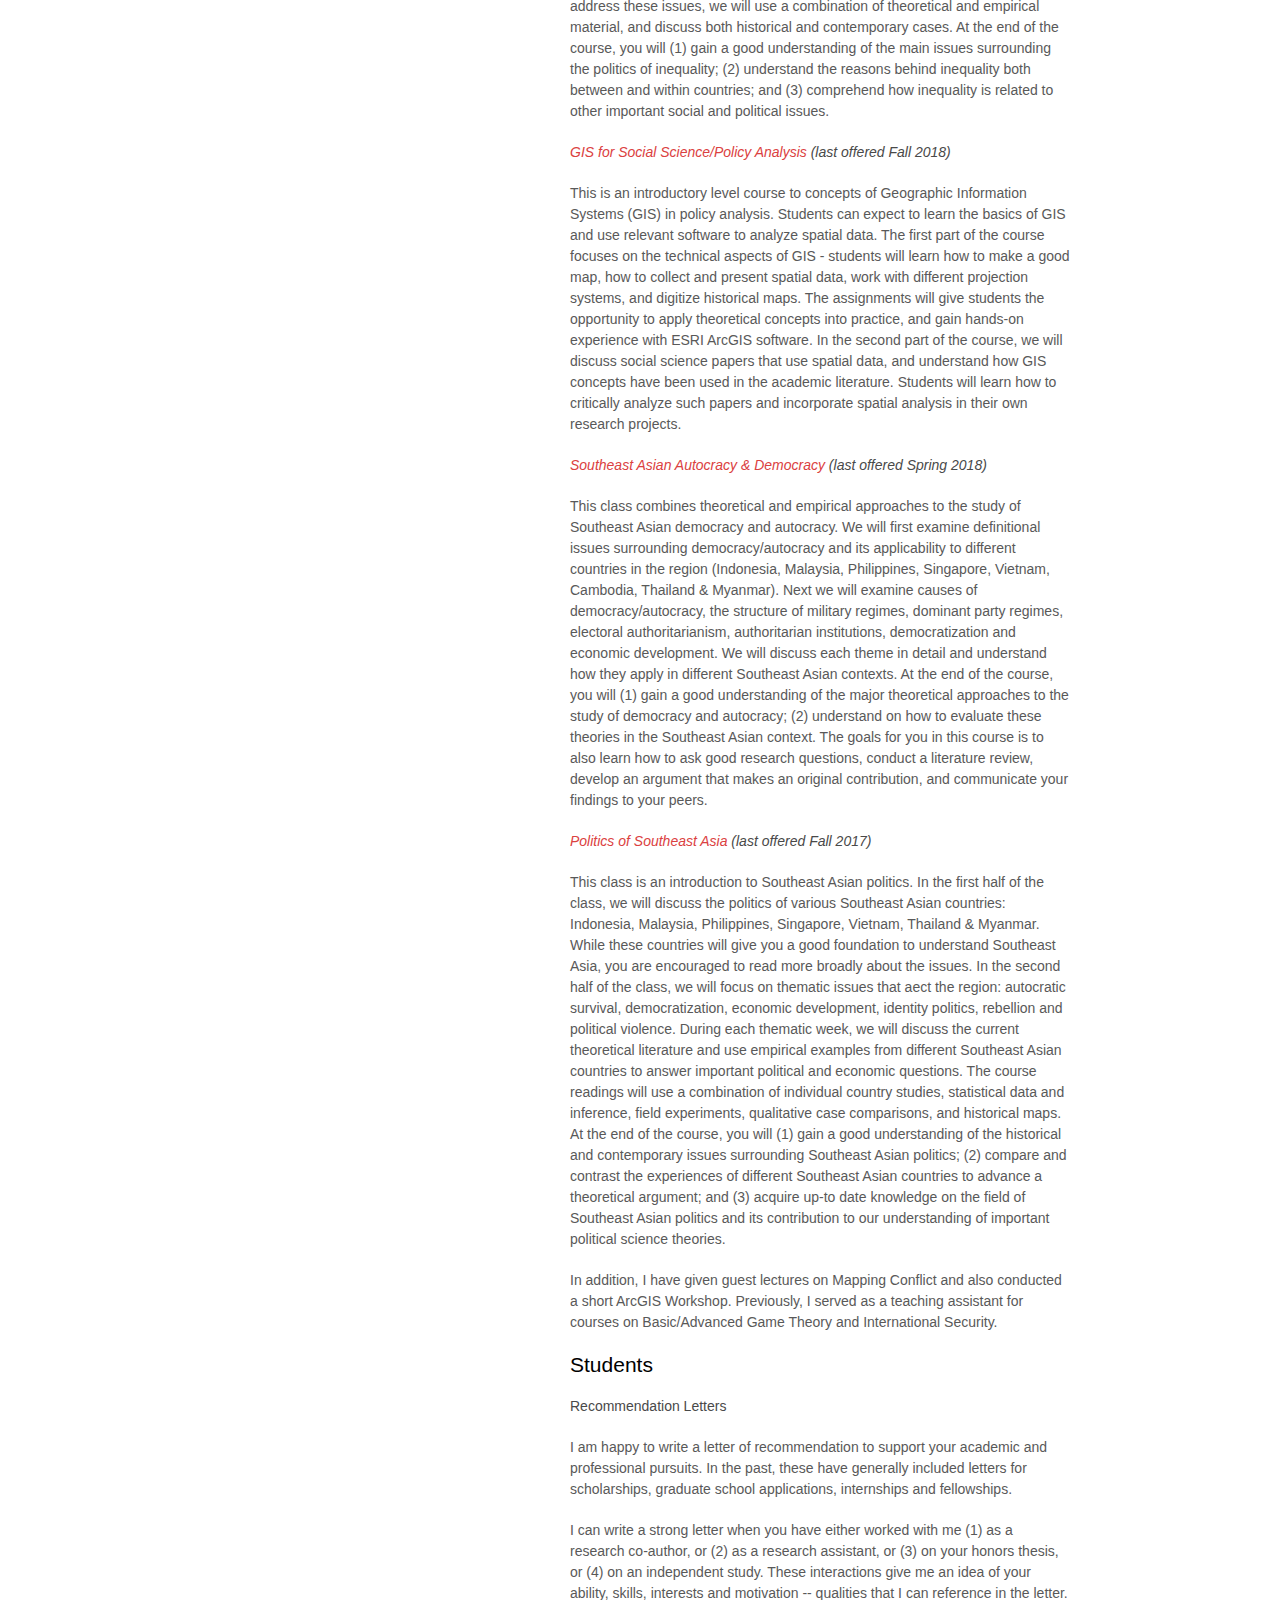
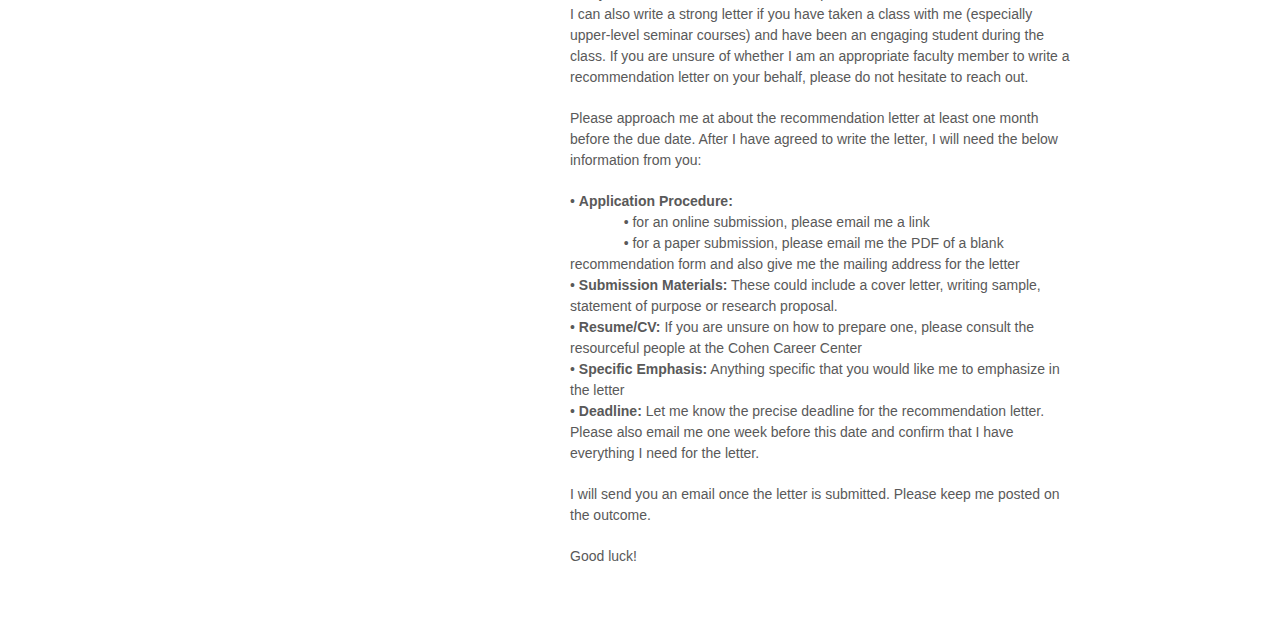
==== commit 9a17aaf9: "Update index.html" ====
--- a/index.html
+++ b/index.html
@@ -50,7 +50,7 @@
 
 
   <section>
-    <h3><a id = "about" style="color:black">About</a></h3>
+    <h2><a id = "about" style="color:black">About</a></h2>
 
     <p> I am an Assistant Professor in the <a href="https://www.wm.edu/as/government/index.php">Government Department</a> at the <a href="https://www.wm.edu/">College of William & Mary</a>. I am on leave in Fall 2019, and will be a Visiting Associate Research Scholar at the <a href="https://niehaus.princeton.edu/">Niehaus Center for Globalization and Governance</a>, <a href="https://www.princeton.edu/">Princeton University</a>.
     </p>
@@ -59,7 +59,7 @@
     </p>
 
 
-  <h3><a id = "pubs" style="color:black">Publications</a></h3>
+  <h2><a id = "pubs" style="color:black">Publications</a></h2>
 
   <h4>Book</h4>
 
@@ -177,7 +177,7 @@
 
 
 
-  <h3><a id = "teaching" style="color:black">Teaching</a></h3>
+  <h2><a id = "teaching" style="color:black">Teaching</a></h2>
 
 
   <h4>
@@ -213,7 +213,7 @@
   </p>
 
 
-  <h3><a id = "students" style="color:black">Students</a></h3>
+  <h2><a id = "students" style="color:black">Students</a></h2>
 
   <h4>Recommendation Letters</h4>
 
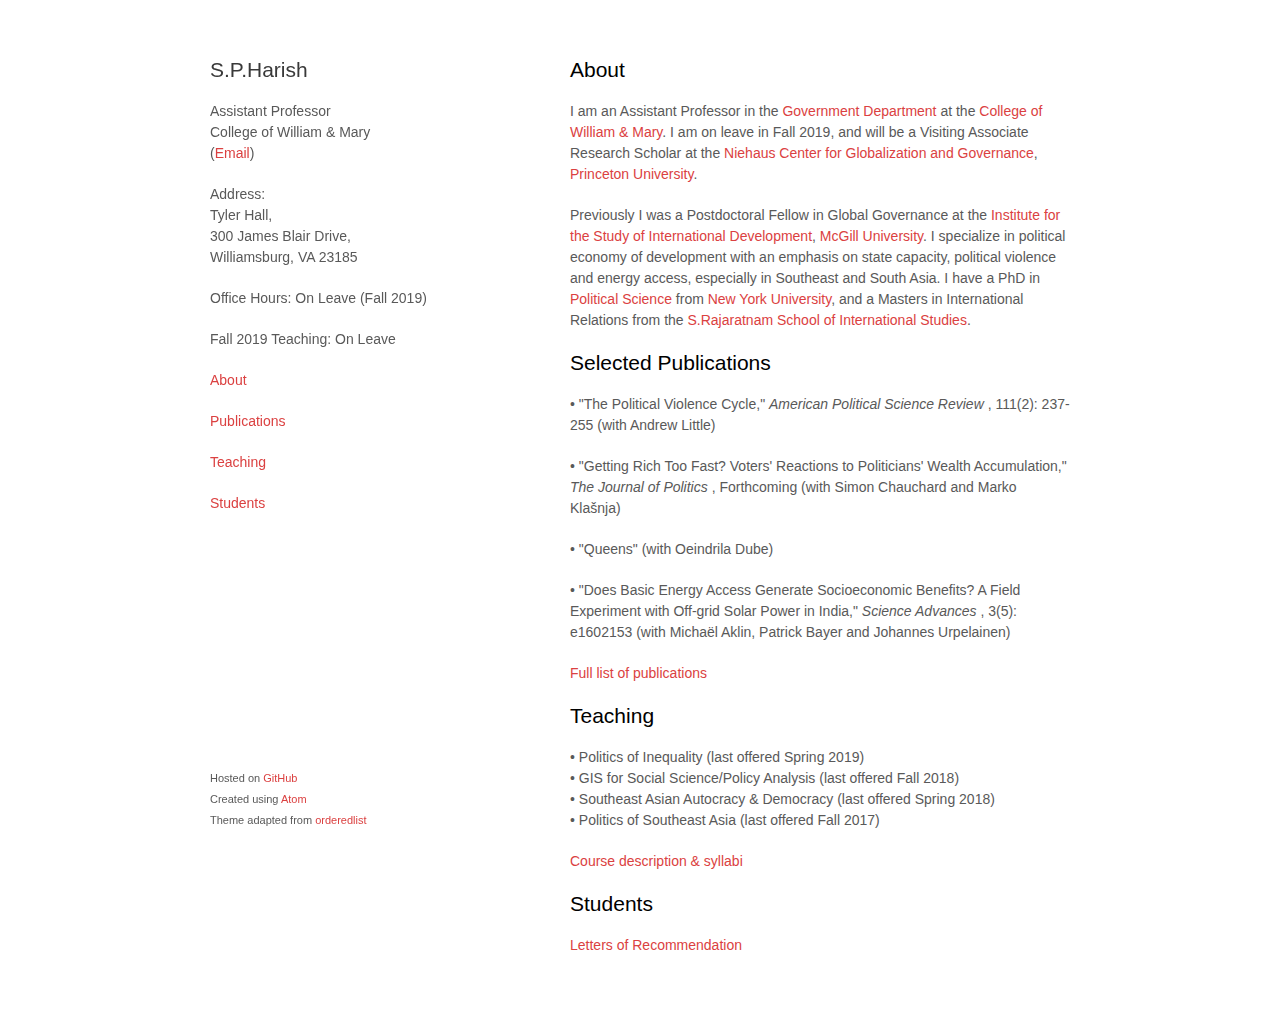
==== commit 8822676f: "new theme" ====
--- a/index.html
+++ b/index.html
@@ -59,201 +59,51 @@
     </p>
 
 
-  <h2><a id = "pubs" style="color:black">Publications</a></h2>
+    <h2><a id = "pubs" style="color:black"> Selected Publications</a></h2>
 
-  <h4>Book</h4>
+    <p>
+    &bull; "The Political Violence Cycle," <i> American Political Science Review </i>, 111(2): 237-255 (with Andrew Little)
+    </p>
+    <p>
+    &bull; "Getting Rich Too Fast? Voters' Reactions to Politicians' Wealth Accumulation," <i> The Journal of Politics </i>, Forthcoming (with Simon Chauchard and Marko Klašnja)
+    </p>
+    <p>
+    &bull; "Queens" (with Oeindrila Dube)
+    </p>
+    <p>
+    &bull; "Does Basic Energy Access Generate Socioeconomic Benefits? A Field Experiment with Off-grid Solar Power in India," <i> Science Advances </i>, 3(5): e1602153 (with Michaël Aklin, Patrick Bayer and Johannes Urpelainen)
+    </p>
 
-  <p>
-  <i>Escaping the Energy Poverty Trap: When and How Governments Power the Lives of the Poor</i>, Cambridge, MA: MIT Press <br>
-  (with Michaël Aklin, Patrick Bayer and Johannes Urpelainen)
-  </p>
-
-  <h4>Peer Reviewed Publications</h4>
-
-  <p>
-  [16] “Historical State Stability and Economic Development in Europe,” <i>Political Science Research and Methods</i>, Forthcoming <br>
-  (with Christopher Paik)
-  </p>
-  <p>
-  [15] "Getting Rich Too Fast? Voters' Reactions to Politicians' Wealth Accumulation," <i>The Journal of Politics</i>, Forthcoming <br>
-  (with Simon Chauchard and Marko Klašnja)
-  </p>
-  <p>
-  [14] "A Target-Based Typology of Electoral Violence: Insights from Indonesia," <i>Terrorism and Political Violence</i>, 31(4): 687-711 <br>
-  (with Risa Toha)
-  </p>
-  <p>
-  [13] "Economics of Household Technology Adoption in Developing Countries: Evidence from Solar Technology Adoption in Rural India," <i>Energy Economics</i>, 72: 35-46 <br>
-  (with Michael Aklin, Patrick Bayer and Johannes Urpelainen)
-  </p>
-  <p>
-  [12] "A Global Analysis of Progress in Household Electrification," <i>Energy Policy</i>, 122:421-428 <br>
-  (with Michaël Aklin and Johannes Urpelainen)
-  </p>
-  <p>
-  [11] "Assessing Peace Processes in Southeast Asia," in The Routledge Handbook of Asian Security Studies by Joseph Liow Chin Yong, Sumit Ganguly and Andrew Scobell (eds.) , Routledge, Second Edition, 290-300
-  </p>
-  <p>
-  [10] "The Political Violence Cycle," <i>American Political Science Review</i>, Vol. 111, Iss. 2, p. 237-255 <br>
-  (with Andrew Little)
-  </p>
-  <p>
-  [9] "Does Basic Energy Access Generate Socioeconomic Benefits? A Field Experiment with Off-grid Solar Power in India," <i>Science Advances</i>, 3(5): e1602153 <br>
-  (with Michaël Aklin, Patrick Bayer and Johannes Urpelainen)
-  </p>
-  <p>
-  [8] "Household Energy Access and Expenditure in Developing Countries: Evidence from India, 1987-2010," <i>Energy for Sustainable Development</i>, Vol. 35,  p.25-34 <br>
-  (with Meir Alkon and Johannes Urpelainen)
-  </p>
-  <p>
-  [7] "The Political Economy of Energy Access: Survey Evidence from India on State Intervention and Public Opinion," <i>Energy Research and Social Science</i>, 10: 250–258 <br>
-  (with Michaël Aklin, Patrick Bayer and Johannes Urpelainen)
-  </p>
-  <p>
-  [6] "Quantifying Slum Electrification in India and Explaining Local Variation," <i>Energy</i>, 80: 203-212. <br>
-  (with Michaël Aklin, Patrick Bayer and Johannes Urpelainen)
-  </p>
-  <p>
-  [5] "Information and Energy Policy Preferences: A Survey Experiment on Public Opinion about Electricity Pricing Reform in Rural India," <i>Economics of Governance</i>, 15(5): 305-327 <br>
-  (with Michaël Aklin, Patrick Bayer and Johannes Urpelainen)
-  </p>
-  <p>
-  [4] "Who Blames Corruption for the Poor Enforcement of Environmental Laws? Survey Evidence from Brazil," <i>Environmental Economics and Policy Studies</i>, 16(3): 241-262 <br>
-  (with Michaël Aklin, Patrick Bayer and Johannes Urpelainen)
-  </p>
-  <p>
-  [3] "Understanding Environmental Policy Preferences: New Evidence from Brazil," <i>Ecological Economics</i>, 94: 28-36. <br>
-  (with Michaël Aklin, Patrick Bayer and Johannes Urpelainen)
-  </p>
-  <p>
-  [2] "The Coup and the Conflict in Southern Thailand," <i>Crossroads</i>, Vol.19, No.1, pp.161-84 <br>
-  (with Joseph Chinyong Liow)
-  </p>
-  <p>
-  [1] "Ethnic or Religious Cleavage? Investigating the Nature of the Conflict in Southern Thailand," <i>Contemporary Southeast Asia</i>, Vol.28, No.1, pp. 48-69
-  </p>
-
-  <h4>Other Publications</h4>
-  <p>
-  [13] "Do Indian Voters Mind their Representatives Getting Rich in Office?", <i>Ideas for India</i> - also translated into Hindi
-  </p>
-  <p>
-  [12] "Off-grid Solar Power and the Future of Rural Electrification in India", <i>Ideas for India</i>
-  </p>
-  <p>
-  [11] "Can Solar Micro-grids Deliver Basic Electricity Access in Indian Villages?", <i>Ideas for India</i>
-  </p>
-  <p>
-  [10] "Do Policy Prescriptions Work? Studying Effect of Race & Religion on People's Behaviour", <i>RSIS Commentaries</i>,156/2013
-  </p>
-  <p>
-  [9] "Changing Conflict Identities: The case of the Southern Thailand Discord", <i>IDSS/RSIS Working Paper No. 107</i>
-  </p>
-  <p>
-  [8] "The GRP-MILF Peace Process: The Quest for International and Domestic Legitimacy", <i>IDSS/RSIS Commentaries</i>, 5/2006
-  </p>
-  <p>
-  [7] "Towards Better Peace Processes: A Comparative Study of Attempts to Broker Peace with MNLF and GAM", <i>IDSS/RSIS Working Paper No. 77</i>
-  </p>
-  <p>
-  [6] "The Way Forward in the Southern Thailand Conflict: A Public Peace Process", <i>IDSS/RSIS Commentaries</i>, 69/2005 – republished as “The Way Forward in Southern Thailand”, Asia Times Online
-  </p>
-  <p>
-  [5] "Peace Agreement with GAM: End of the Peace Process?", <i>IDSS/RSIS Commentaries</i>, 56/2005
-  </p>
-  <p>
-  [4] "Insurgency in Southern Thailand: Ethnic or Religious Conflict?", <i>IDSS/RSIS Commentaries</i>, 17/2005
-  </p>
-  <p>
-  [3] "Carnage in Southern Thailand: Is there Recourse?", <i>IDSS/RSIS Commentaries</i>, 56/2004 <br>
-  (with Sabrina Chua)
-  </p>
-  <p>
-  [2] "Indonesia’s next President: Implications for conflicts in Aceh and Papua", <i>IDSS/RSIS Commentaries</i>, 46/2004
-  </p>
-  <p>
-  [1] "Conflict in Southern Thailand: Removing Education from the Security Agenda", <i>IDSS/RSIS Commentaries</i>, 33/2004 – republished as "Religious school crackdown: Thai security gets an F", Straits Times, 1 September 2004
-  </p>
+    <p>
+    <a href="publications.html">Full list of publications</a>
+    </p>
 
 
 
-  <h2><a id = "teaching" style="color:black">Teaching</a></h2>
+    <h2><a id = "teaching" style="color:black">Teaching</a></h2>
 
+    <p>
+    &bull; Politics of Inequality (last offered Spring 2019)</br>
+    &bull; GIS for Social Science/Policy Analysis (last offered Fall 2018)</br>
+    &bull; Southeast Asian Autocracy & Democracy (last offered Spring 2018)</br>
+    &bull; Politics of Southeast Asia (last offered Fall 2017)
+    </p>
 
-  <h4>
-  <a href="syllabus/PoliticsofInequality_Spring2019Syllabus.pdf"><i>Politics of Inequality</a> (last offered Spring 2019)</i>
-  </h4>
-  <p>
-  Inequality is central to many sociopolitical issues, and this course is designed to provide you with a critical understanding of the concept. We will begin with a historical review of the concept followed by the main issues surrounding the measurement of inequality. Next we will examine inequality between countries: why are some countries richer than others? How have these differences changed over time? Following that, we will study inequality within countries: how does the distribution of power affect the distribution of resources, and what policies exacerbate economic and political inequality within a society? In the third part of the course, we will study the link between inequality and various sociopolitical issues like ethnicity, gender, democracy, war and technology. To address these issues, we will use a combination of theoretical and empirical material, and discuss both historical and contemporary cases. At the end of the course, you will (1) gain a good understanding of the main issues surrounding the politics of inequality; (2) understand the reasons behind inequality both between and within countries; and (3) comprehend how inequality is related to other important social and political issues.
-  </p>
-
-  <h4>
-  <a href = "syllabus/GISforSocialScience_Fall2018Syllabus.pdf"><i>GIS for Social Science/Policy Analysis</a> (last offered Fall 2018)</i>
-  </h4>
-  <p>
-  This is an introductory level course to concepts of Geographic Information Systems (GIS) in policy analysis. Students can expect to learn the basics of GIS and use relevant software to analyze spatial data. The first part of the course focuses on the technical aspects of GIS - students will learn how to make a good map, how to collect and present spatial data, work with different projection systems, and digitize historical maps. The assignments will give students the opportunity to apply theoretical concepts into practice, and gain hands-on experience with ESRI ArcGIS software. In the second part of the course, we will discuss social science papers that use spatial data, and understand how GIS concepts have been used in the academic literature. Students will learn how to critically analyze such papers and incorporate spatial analysis in their own research projects.
-  </p>
-
-  <h4>
-  <a href ="syllabus/SEAsianDemocracy_Spring2018Syllabus.pdf"><i>Southeast Asian Autocracy & Democracy</a> (last offered Spring 2018)</i>
-  </h4>
-  <p>
-  This class combines theoretical and empirical approaches to the study of Southeast Asian democracy and autocracy. We will first examine definitional issues surrounding democracy/autocracy and its applicability to different countries in the region (Indonesia, Malaysia, Philippines, Singapore, Vietnam, Cambodia, Thailand & Myanmar). Next we will examine causes of democracy/autocracy, the structure of military regimes, dominant party regimes, electoral authoritarianism, authoritarian institutions, democratization and economic development. We will discuss each theme in detail and understand how they apply in different Southeast Asian contexts. At the end of the course, you will (1) gain a good understanding of the major theoretical approaches to the study of democracy and autocracy; (2) understand on how to evaluate these theories in the Southeast Asian context. The goals for you in this course is to also learn how to ask good research questions, conduct a literature review, develop an argument that makes an original contribution, and communicate your findings to your peers.
-  </p>
-
-  <h4>
-  <a href ="syllabus/PoliticsOfSoutheastAsia_Fall2017Syllabus.pdf"><i>Politics of Southeast Asia</a> (last offered Fall 2017)</i>
-  </h4>
-  <p>
-  This class is an introduction to Southeast Asian politics. In the first half of the class, we will discuss the politics of various Southeast Asian countries: Indonesia, Malaysia, Philippines, Singapore, Vietnam, Thailand & Myanmar. While these countries will give you a good foundation to understand Southeast Asia, you are encouraged to read more broadly about the issues. In the second half of the class, we will focus on thematic issues that aect the region: autocratic survival, democratization, economic development, identity politics, rebellion and political violence. During each thematic week, we will discuss the current theoretical literature and use empirical examples from different Southeast Asian countries to answer important political and economic questions. The course readings will use a combination of individual country studies, statistical data and inference, field experiments, qualitative case comparisons, and historical maps. At the end of the course, you will (1) gain a good understanding of the historical and contemporary issues surrounding Southeast Asian politics; (2) compare and contrast the experiences of different Southeast Asian countries to advance a theoretical argument; and (3) acquire up-to date knowledge on the field of Southeast Asian politics and its contribution to our understanding of important political science theories.
-  </p>
-
-  <p>
-  In addition, I have given guest lectures on Mapping Conflict and also conducted a short ArcGIS Workshop. Previously, I served as a teaching assistant for courses on Basic/Advanced Game Theory and International Security.
-  </p>
+    <p>
+    <a href="teaching.html">Course description & syllabi</a>
+    </p>
 
 
   <h2><a id = "students" style="color:black">Students</a></h2>
 
-  <h4>Recommendation Letters</h4>
-
   <p>
-  I am happy to write a letter of recommendation to support your academic and professional pursuits. In the past, these have generally included letters for scholarships, graduate school applications, internships and fellowships.
+  <a href="recommendation.html">Letters of Recommendation</a>
   </p>
 
-  <p>
-  I can write a strong letter when you have either worked with me (1) as a research co-author, or (2) as a research assistant, or (3) on your honors thesis, or (4) on an independent study. These interactions give me an idea of your ability, skills, interests and motivation -- qualities that I can reference in the letter. I can also write a strong letter if you have taken a class with me (especially upper-level seminar courses) and have been an engaging student during the class. If you are unsure of whether I am an appropriate faculty member to write a recommendation letter on your behalf, please do not hesitate to reach out.
-  </p>
-
-  <p>
-  Please approach me at about the recommendation letter at least one month before the due date. After I have agreed to write the letter, I will need the below information from you:
-  </p>
-
-  <p>
-  &bull; <b>Application Procedure:</b> <br />
-  &emsp; &emsp; &emsp; &bull; for an online submission, please email me a link <br />
-  &emsp; &emsp; &emsp; &bull; for a paper submission, please email me the PDF of a blank recommendation form and also give me the mailing address for the letter <br />
-
-  &bull; <b>Submission Materials:</b> These could include a cover letter, writing sample, statement of purpose or research proposal.<br />
-
-  &bull; <b>Resume/CV:</b> If you are unsure on how to prepare one, please consult the resourceful people at the Cohen Career Center<br />
-
-  &bull; <b>Specific Emphasis:</b> Anything specific that you would like me to emphasize in the letter<br />
-
-  &bull; <b>Deadline:</b> Let me know the precise deadline for the recommendation letter. Please also email me one week before this date and confirm that I have everything I need for the letter.<br />
-  </p>
-
-  <p>
-  I will send you an email once the letter is submitted. Please keep me posted on the outcome.
-  </p>
-  <p>
-  Good luck!
-  </p>
 
   </section>
 
-  </section>
-    <footer>
+  <footer>
       <p>
       <small>
       Hosted on <a href ="https://github.com/">GitHub</a> <br>
@@ -261,12 +111,10 @@
       Theme adapted from <a href="https://github.com/orderedlist">orderedlist</a>
     </small>
     </p>
-    </footer>
+  </footer>
+
   </div>
   <script src="javascripts/scale.fix.js"></script>
+
 </body>
 </html>
-
-
-
-</html>
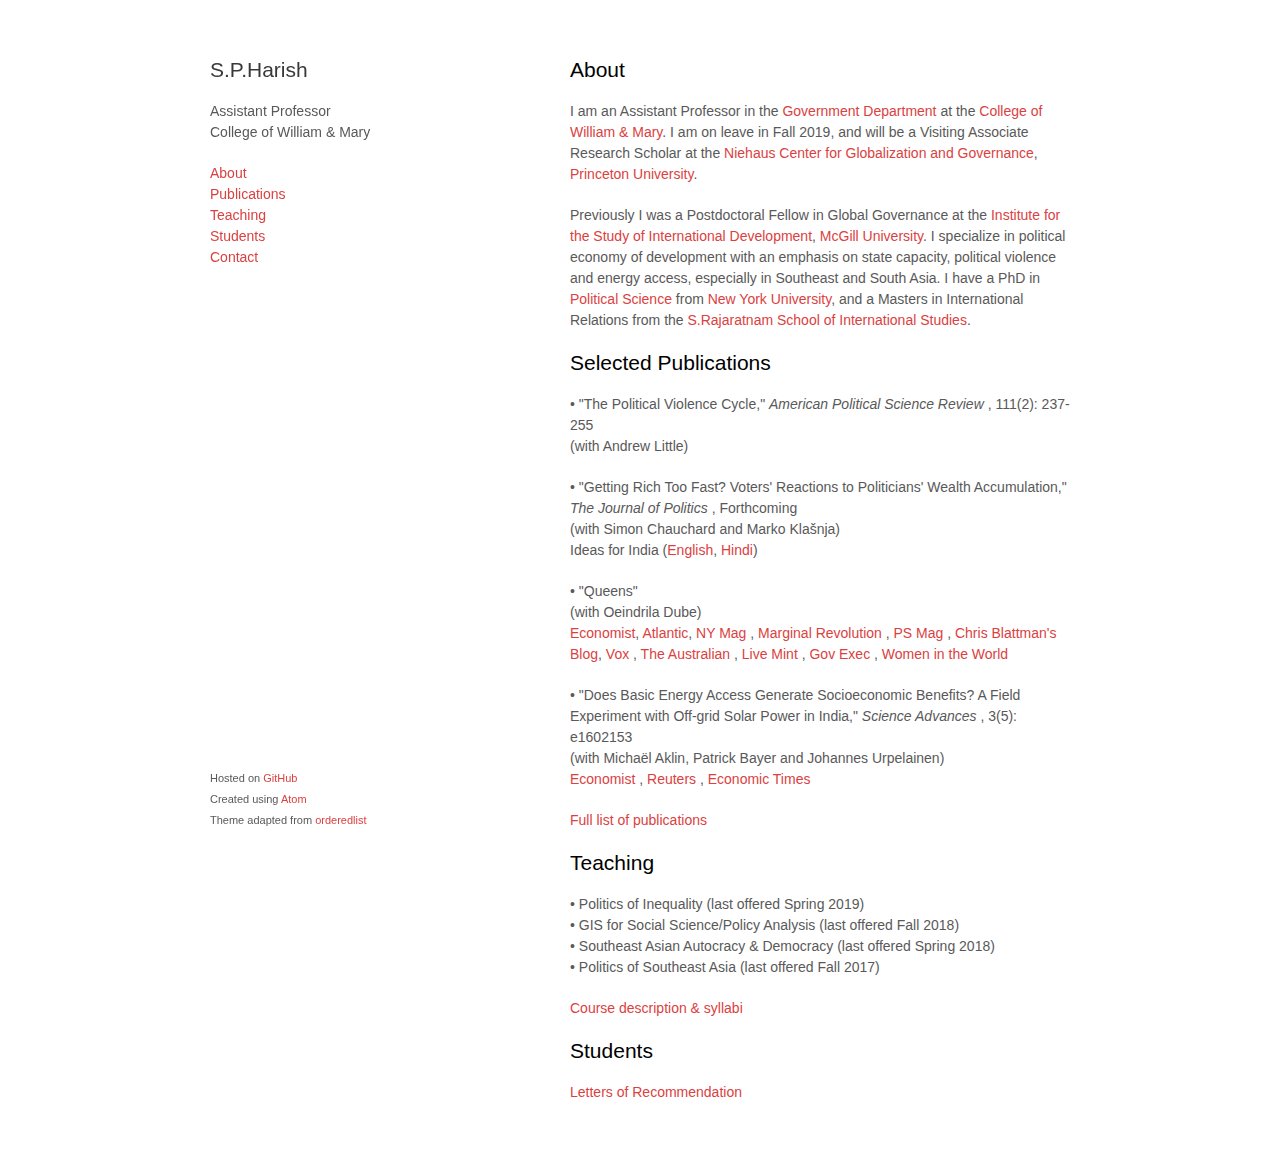
==== commit 07ed07df: "new theme" ====
--- a/index.html
+++ b/index.html
@@ -31,20 +31,15 @@
 
       <p>Assistant Professor <br>
         College of William & Mary <br>
-        (<a href = "mailto:harishsp@gmail.com" class = "inline">Email</a>)
       </p>
 
-      <p> Address: <br>
-      	Tyler Hall, <br>
-      	300 James Blair Drive, <br>
-      	Williamsburg, VA 23185 </p>
-      <p>Office Hours: On Leave (Fall 2019) </p>
-      <p> Fall 2019 Teaching: On Leave </p>
-
-      <p> <a href="#about"> About </a> </p>
-      <p> <a href="#pubs"> Publications</a> </p>
-      <p> <a href="#teaching"> Teaching</a> </p>
-      <p> <a href="#students"> Students</a> </p>
+      <p>
+        <a href="about.html"> About </a> </br>
+        <a href="publications.html"> Publications</a> </br>
+        <a href="teaching.html"> Teaching</a> </br>
+        <a href="recommendation.html"> Students</a> </br>
+        <a href="contact.html"> Contact</a>
+      </p>
 
     </header>
 
@@ -62,16 +57,35 @@
     <h2><a id = "pubs" style="color:black"> Selected Publications</a></h2>
 
     <p>
-    &bull; "The Political Violence Cycle," <i> American Political Science Review </i>, 111(2): 237-255 (with Andrew Little)
+    &bull; "The Political Violence Cycle," <i> American Political Science Review </i>, 111(2): 237-255 <br>
+    (with Andrew Little)
     </p>
     <p>
-    &bull; "Getting Rich Too Fast? Voters' Reactions to Politicians' Wealth Accumulation," <i> The Journal of Politics </i>, Forthcoming (with Simon Chauchard and Marko Klašnja)
+    &bull; "Getting Rich Too Fast? Voters' Reactions to Politicians' Wealth Accumulation," <i> The Journal of Politics </i>, Forthcoming <br>
+    (with Simon Chauchard and Marko Klašnja)<br>
+    Ideas for India (<a href="http://www.ideasforindia.in/topics/governance/do-indian-voters-mind-their-representatives-getting-rich-in-office.html">English</a>, <a href="https://www.ideasforindia.in/topics/governance/do-indian-voters-mind-their-representatives-getting-rich-in-office-hindi.html">Hindi</a>)
     </p>
     <p>
-    &bull; "Queens" (with Oeindrila Dube)
+    &bull; "Queens" <br>
+    (with Oeindrila Dube)<br>
+    <a href="https://www.economist.com/news/europe/21722877-european-history-answer-queens-especially-married-ones-who-gets-more-wars-kings">Economist</a>,
+    <a href="https://www.theatlantic.com/politics/archive/2016/02/are-women-leaders-hawks-or-doves-a-lesson-on-gender-equality-from-the-middle-ages/460386/">Atlantic</a>,
+    <a href="http://nymag.com/scienceofus/2016/01/european-queens-waged-more-wars-than-kings.html"> NY Mag </a>,
+    <a href="http://marginalrevolution.com/marginalrevolution/2016/01/are-queens-more-warlike.html"> Marginal Revolution </a>,
+    <a href="https://psmag.com/queens-on-attack-91dedee5ad9f#.1mipwwrys"> PS Mag </a>,
+    <a href="http://chrisblattman.com/2016/01/18/are-female-politicians-less-warlike-than-men-some-evidence-from-european-queens/"> Chris Blattman's Blog</a>,
+    <a href="http://voxday.blogspot.com/2016/03/queens-at-war.html"> Vox </a>,
+    <a href="https://qz.com/967895/throughout-history-women-rulers-were-more-likely-to-wage-war-than-men/"> The Australian </a>,
+    <a href="https://www.livemint.com/Politics/CmtJgclK9IBZmFogKLWSVI/Unmarried-queens-were-more-likely-to-be-attacked-married-on.html"> Live Mint </a>,
+    <a href="https://www.govexec.com/management/2016/02/middle-ages-demonstrate-why-women-leaders-make-peace-and-war/125761/"> Gov Exec </a>,
+    <a href="https://womenintheworld.com/2016/02/09/history-shows-being-a-woman-no-guarantee-of-being-a-pacifist/"> Women in the World </a>
     </p>
     <p>
-    &bull; "Does Basic Energy Access Generate Socioeconomic Benefits? A Field Experiment with Off-grid Solar Power in India," <i> Science Advances </i>, 3(5): e1602153 (with Michaël Aklin, Patrick Bayer and Johannes Urpelainen)
+    &bull; "Does Basic Energy Access Generate Socioeconomic Benefits? A Field Experiment with Off-grid Solar Power in India," <i> Science Advances </i>, 3(5): e1602153 <br>
+    (with Michaël Aklin, Patrick Bayer and Johannes Urpelainen)<br>
+    <a href="https://www.economist.com/news/science-and-technology/21722156-does-light-equal-enlightenment-cheap-illuminations-benefits-remote-areas-may"> Economist </a>,
+    <a href="https://www.reuters.com/article/us-india-solar-scale-idUSKBN18R21U"> Reuters </a>,
+    <a href="https://economictimes.indiatimes.com/news/politics-and-nation/no-socioeconomic-benefits-in-rural-india-after-electrification/articleshow/58737403.cms"> Economic Times </a>
     </p>
 
     <p>
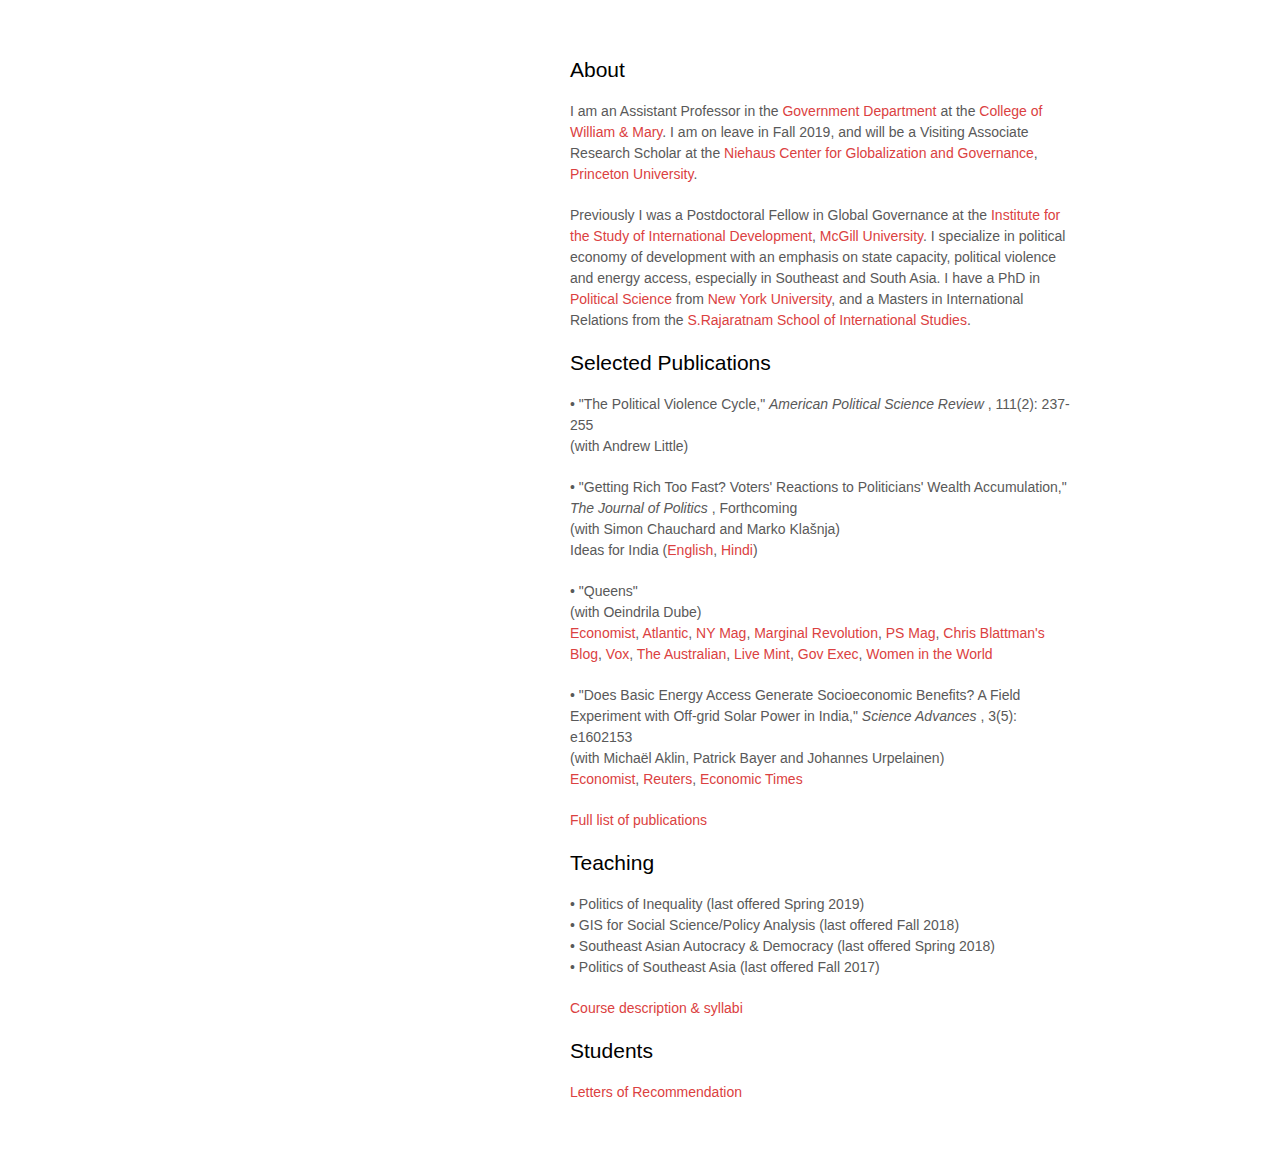
==== commit 238fa121: "update header and footer" ====
--- a/index.html
+++ b/index.html
@@ -26,22 +26,7 @@
 <body>
   <div class="wrapper">
 
-    <header>
-      <h2>S.P.Harish</h2>
-
-      <p>Assistant Professor <br>
-        College of William & Mary <br>
-      </p>
-
-      <p>
-        <a href="about.html"> About </a> </br>
-        <a href="publications.html"> Publications</a> </br>
-        <a href="teaching.html"> Teaching</a> </br>
-        <a href="recommendation.html"> Students</a> </br>
-        <a href="contact.html"> Contact</a>
-      </p>
-
-    </header>
+<div data-include="header.html"></div>
 
 
   <section>
@@ -70,22 +55,22 @@
     (with Oeindrila Dube)<br>
     <a href="https://www.economist.com/news/europe/21722877-european-history-answer-queens-especially-married-ones-who-gets-more-wars-kings">Economist</a>,
     <a href="https://www.theatlantic.com/politics/archive/2016/02/are-women-leaders-hawks-or-doves-a-lesson-on-gender-equality-from-the-middle-ages/460386/">Atlantic</a>,
-    <a href="http://nymag.com/scienceofus/2016/01/european-queens-waged-more-wars-than-kings.html"> NY Mag </a>,
-    <a href="http://marginalrevolution.com/marginalrevolution/2016/01/are-queens-more-warlike.html"> Marginal Revolution </a>,
-    <a href="https://psmag.com/queens-on-attack-91dedee5ad9f#.1mipwwrys"> PS Mag </a>,
-    <a href="http://chrisblattman.com/2016/01/18/are-female-politicians-less-warlike-than-men-some-evidence-from-european-queens/"> Chris Blattman's Blog</a>,
-    <a href="http://voxday.blogspot.com/2016/03/queens-at-war.html"> Vox </a>,
-    <a href="https://qz.com/967895/throughout-history-women-rulers-were-more-likely-to-wage-war-than-men/"> The Australian </a>,
-    <a href="https://www.livemint.com/Politics/CmtJgclK9IBZmFogKLWSVI/Unmarried-queens-were-more-likely-to-be-attacked-married-on.html"> Live Mint </a>,
-    <a href="https://www.govexec.com/management/2016/02/middle-ages-demonstrate-why-women-leaders-make-peace-and-war/125761/"> Gov Exec </a>,
-    <a href="https://womenintheworld.com/2016/02/09/history-shows-being-a-woman-no-guarantee-of-being-a-pacifist/"> Women in the World </a>
+    <a href="http://nymag.com/scienceofus/2016/01/european-queens-waged-more-wars-than-kings.html">NY Mag</a>,
+    <a href="http://marginalrevolution.com/marginalrevolution/2016/01/are-queens-more-warlike.html">Marginal Revolution</a>,
+    <a href="https://psmag.com/queens-on-attack-91dedee5ad9f#.1mipwwrys">PS Mag</a>,
+    <a href="http://chrisblattman.com/2016/01/18/are-female-politicians-less-warlike-than-men-some-evidence-from-european-queens/">Chris Blattman's Blog</a>,
+    <a href="http://voxday.blogspot.com/2016/03/queens-at-war.html">Vox</a>,
+    <a href="https://qz.com/967895/throughout-history-women-rulers-were-more-likely-to-wage-war-than-men/">The Australian</a>,
+    <a href="https://www.livemint.com/Politics/CmtJgclK9IBZmFogKLWSVI/Unmarried-queens-were-more-likely-to-be-attacked-married-on.html">Live Mint</a>,
+    <a href="https://www.govexec.com/management/2016/02/middle-ages-demonstrate-why-women-leaders-make-peace-and-war/125761/">Gov Exec</a>,
+    <a href="https://womenintheworld.com/2016/02/09/history-shows-being-a-woman-no-guarantee-of-being-a-pacifist/">Women in the World </a>
     </p>
     <p>
     &bull; "Does Basic Energy Access Generate Socioeconomic Benefits? A Field Experiment with Off-grid Solar Power in India," <i> Science Advances </i>, 3(5): e1602153 <br>
     (with Michaël Aklin, Patrick Bayer and Johannes Urpelainen)<br>
-    <a href="https://www.economist.com/news/science-and-technology/21722156-does-light-equal-enlightenment-cheap-illuminations-benefits-remote-areas-may"> Economist </a>,
-    <a href="https://www.reuters.com/article/us-india-solar-scale-idUSKBN18R21U"> Reuters </a>,
-    <a href="https://economictimes.indiatimes.com/news/politics-and-nation/no-socioeconomic-benefits-in-rural-india-after-electrification/articleshow/58737403.cms"> Economic Times </a>
+    <a href="https://www.economist.com/news/science-and-technology/21722156-does-light-equal-enlightenment-cheap-illuminations-benefits-remote-areas-may">Economist</a>,
+    <a href="https://www.reuters.com/article/us-india-solar-scale-idUSKBN18R21U">Reuters</a>,
+    <a href="https://economictimes.indiatimes.com/news/politics-and-nation/no-socioeconomic-benefits-in-rural-india-after-electrification/articleshow/58737403.cms">Economic Times</a>
     </p>
 
     <p>
@@ -117,18 +102,12 @@
 
   </section>
 
-  <footer>
-      <p>
-      <small>
-      Hosted on <a href ="https://github.com/">GitHub</a> <br>
-      Created using <a href="https://atom.io/">Atom</a> <br>
-      Theme adapted from <a href="https://github.com/orderedlist">orderedlist</a>
-    </small>
-    </p>
-  </footer>
+<div data-include="footer.html">
 
-  </div>
+</div>
+
   <script src="javascripts/scale.fix.js"></script>
+  <script src="javascripts/HTMLInclude.min.js"></script>
 
 </body>
 </html>
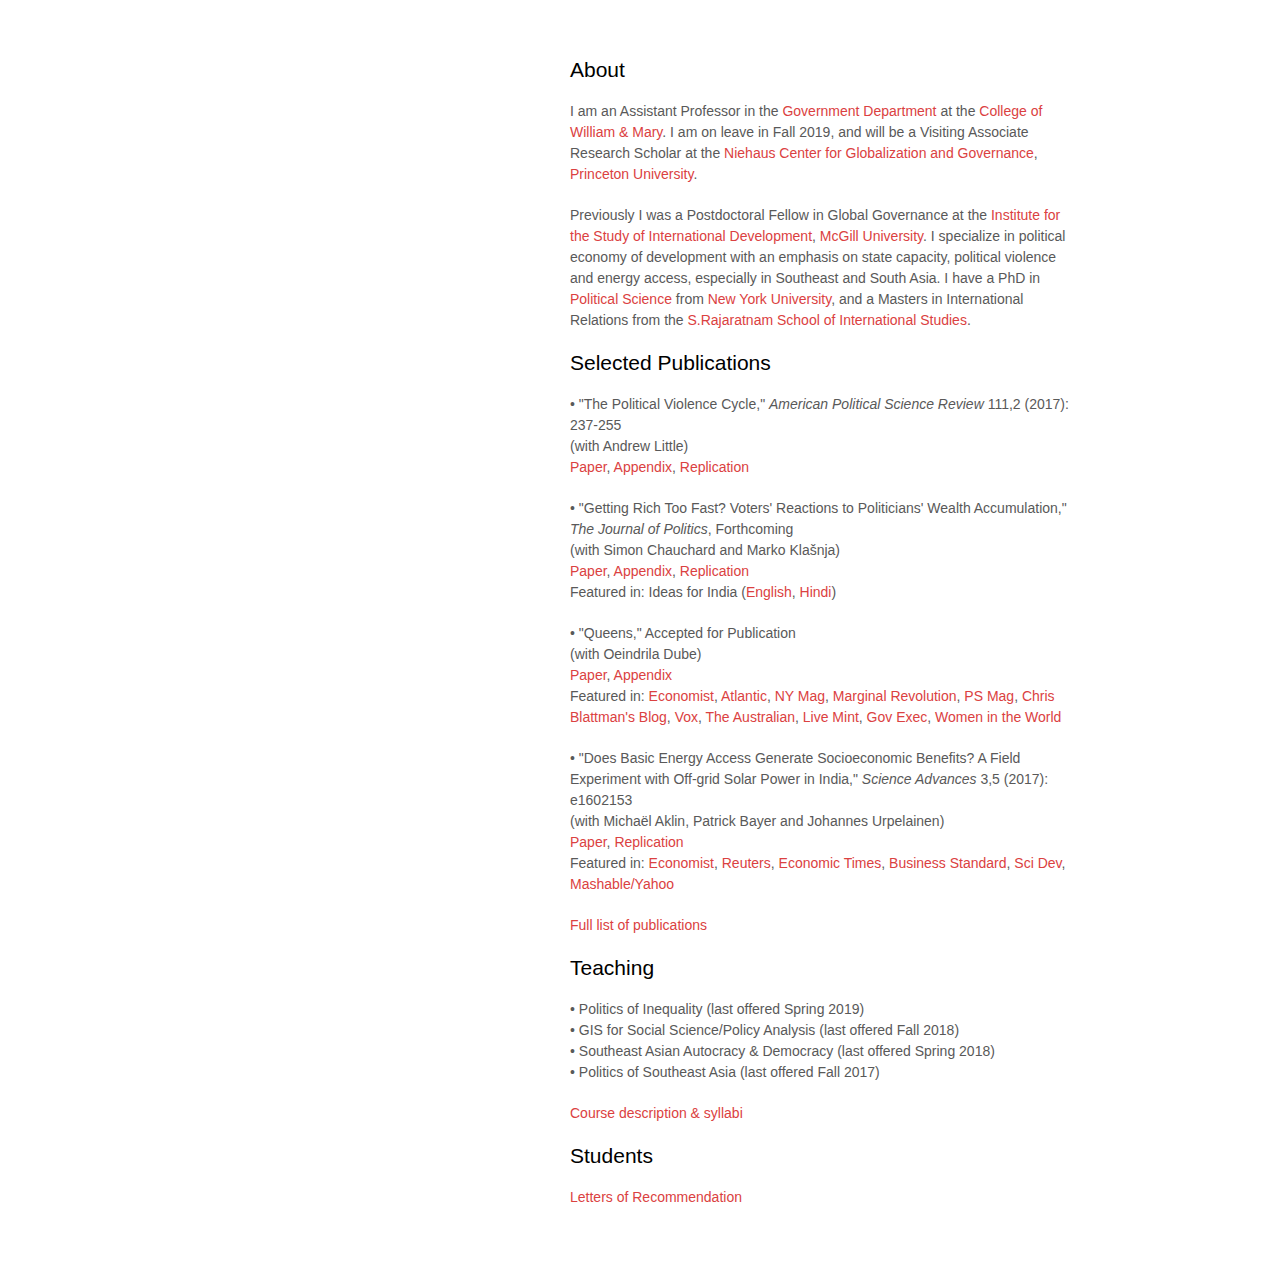
==== commit 65a896cb: "updated pub links" ====
--- a/index.html
+++ b/index.html
@@ -42,17 +42,29 @@
     <h2><a id = "pubs" style="color:black"> Selected Publications</a></h2>
 
     <p>
-    &bull; "The Political Violence Cycle," <i> American Political Science Review </i>, 111(2): 237-255 <br>
-    (with Andrew Little)
+    &bull; "The Political Violence Cycle," <i>American Political Science Review</i> 111,2 (2017): 237-255 <br>
+    (with Andrew Little) <br>
+    <a href="papers/Harish Little Political Violence Cycle.pdf">Paper</a>,
+    <a href="papers/Harish Little Political Violence Cycle Supplemental Information.pdf">Appendix</a>,
+    <a href="papers/Harish Little Political Violence Cycle Replication.zip">Replication</a>
     </p>
+
     <p>
-    &bull; "Getting Rich Too Fast? Voters' Reactions to Politicians' Wealth Accumulation," <i> The Journal of Politics </i>, Forthcoming <br>
-    (with Simon Chauchard and Marko Klašnja)<br>
+    &bull; "Getting Rich Too Fast? Voters' Reactions to Politicians' Wealth Accumulation," <i>The Journal of Politics</i>, Forthcoming <br>
+    (with Simon Chauchard and Marko Klašnja) <br>
+    <a href="papers/Harish et al Getting Rich Too Fast.pdf">Paper</a>,
+    <a href="papers/Harish et al Getting Rich Too Fast Appendix.pdf">Appendix</a>,
+    <a href="papers/Harish et al Getting Rich Too Fast Replication.zip">Replication</a> <br>
+    Featured in:
     Ideas for India (<a href="http://www.ideasforindia.in/topics/governance/do-indian-voters-mind-their-representatives-getting-rich-in-office.html">English</a>, <a href="https://www.ideasforindia.in/topics/governance/do-indian-voters-mind-their-representatives-getting-rich-in-office-hindi.html">Hindi</a>)
     </p>
+
     <p>
-    &bull; "Queens" <br>
+    &bull; "Queens," Accepted for Publication <br>
     (with Oeindrila Dube)<br>
+    <a href="papers/Harish Dube Queens.pdf">Paper</a>,
+    <a href="papers/Harish Dube Queens Appendix.pdf">Appendix</a> <br>
+    Featured in:
     <a href="https://www.economist.com/news/europe/21722877-european-history-answer-queens-especially-married-ones-who-gets-more-wars-kings">Economist</a>,
     <a href="https://www.theatlantic.com/politics/archive/2016/02/are-women-leaders-hawks-or-doves-a-lesson-on-gender-equality-from-the-middle-ages/460386/">Atlantic</a>,
     <a href="http://nymag.com/scienceofus/2016/01/european-queens-waged-more-wars-than-kings.html">NY Mag</a>,
@@ -65,12 +77,19 @@
     <a href="https://www.govexec.com/management/2016/02/middle-ages-demonstrate-why-women-leaders-make-peace-and-war/125761/">Gov Exec</a>,
     <a href="https://womenintheworld.com/2016/02/09/history-shows-being-a-woman-no-guarantee-of-being-a-pacifist/">Women in the World </a>
     </p>
+
     <p>
-    &bull; "Does Basic Energy Access Generate Socioeconomic Benefits? A Field Experiment with Off-grid Solar Power in India," <i> Science Advances </i>, 3(5): e1602153 <br>
-    (with Michaël Aklin, Patrick Bayer and Johannes Urpelainen)<br>
+    &bull; "Does Basic Energy Access Generate Socioeconomic Benefits? A Field Experiment with Off-grid Solar Power in India," <i>Science Advances</i> 3,5 (2017): e1602153 <br>
+    (with Michaël Aklin, Patrick Bayer and Johannes Urpelainen) <br>
+    <a href="papers/Harish et al Does Basic Energy Access Generate Socioeconomic Benefits.pdf">Paper</a>,
+    <a href="papers/Harish et al Does Basic Energy Access Generate Socioeconomic Benefits Replication.zip">Replication</a> <br>
+    Featured in:
     <a href="https://www.economist.com/news/science-and-technology/21722156-does-light-equal-enlightenment-cheap-illuminations-benefits-remote-areas-may">Economist</a>,
     <a href="https://www.reuters.com/article/us-india-solar-scale-idUSKBN18R21U">Reuters</a>,
-    <a href="https://economictimes.indiatimes.com/news/politics-and-nation/no-socioeconomic-benefits-in-rural-india-after-electrification/articleshow/58737403.cms">Economic Times</a>
+    <a href="https://economictimes.indiatimes.com/news/politics-and-nation/no-socioeconomic-benefits-in-rural-india-after-electrification/articleshow/58737403.cms">Economic Times</a>,
+    <a href="https://www.business-standard.com/article/economy-policy/no-evidence-of-socioeconomic-benefits-in-india-s-rural-communities-117051801445_1.html">Business Standard</a>,
+    <a href="https://www.scidev.net/asia-pacific/energy/news/solar-microgrids-insufficient-improve-rural-income-alternative-power-energy.html">Sci Dev</a>,
+    <a href="https://www.yahoo.com/news/india-apos-rural-solar-revolution-212659846.html"> Mashable/Yahoo</a>
     </p>
 
     <p>
